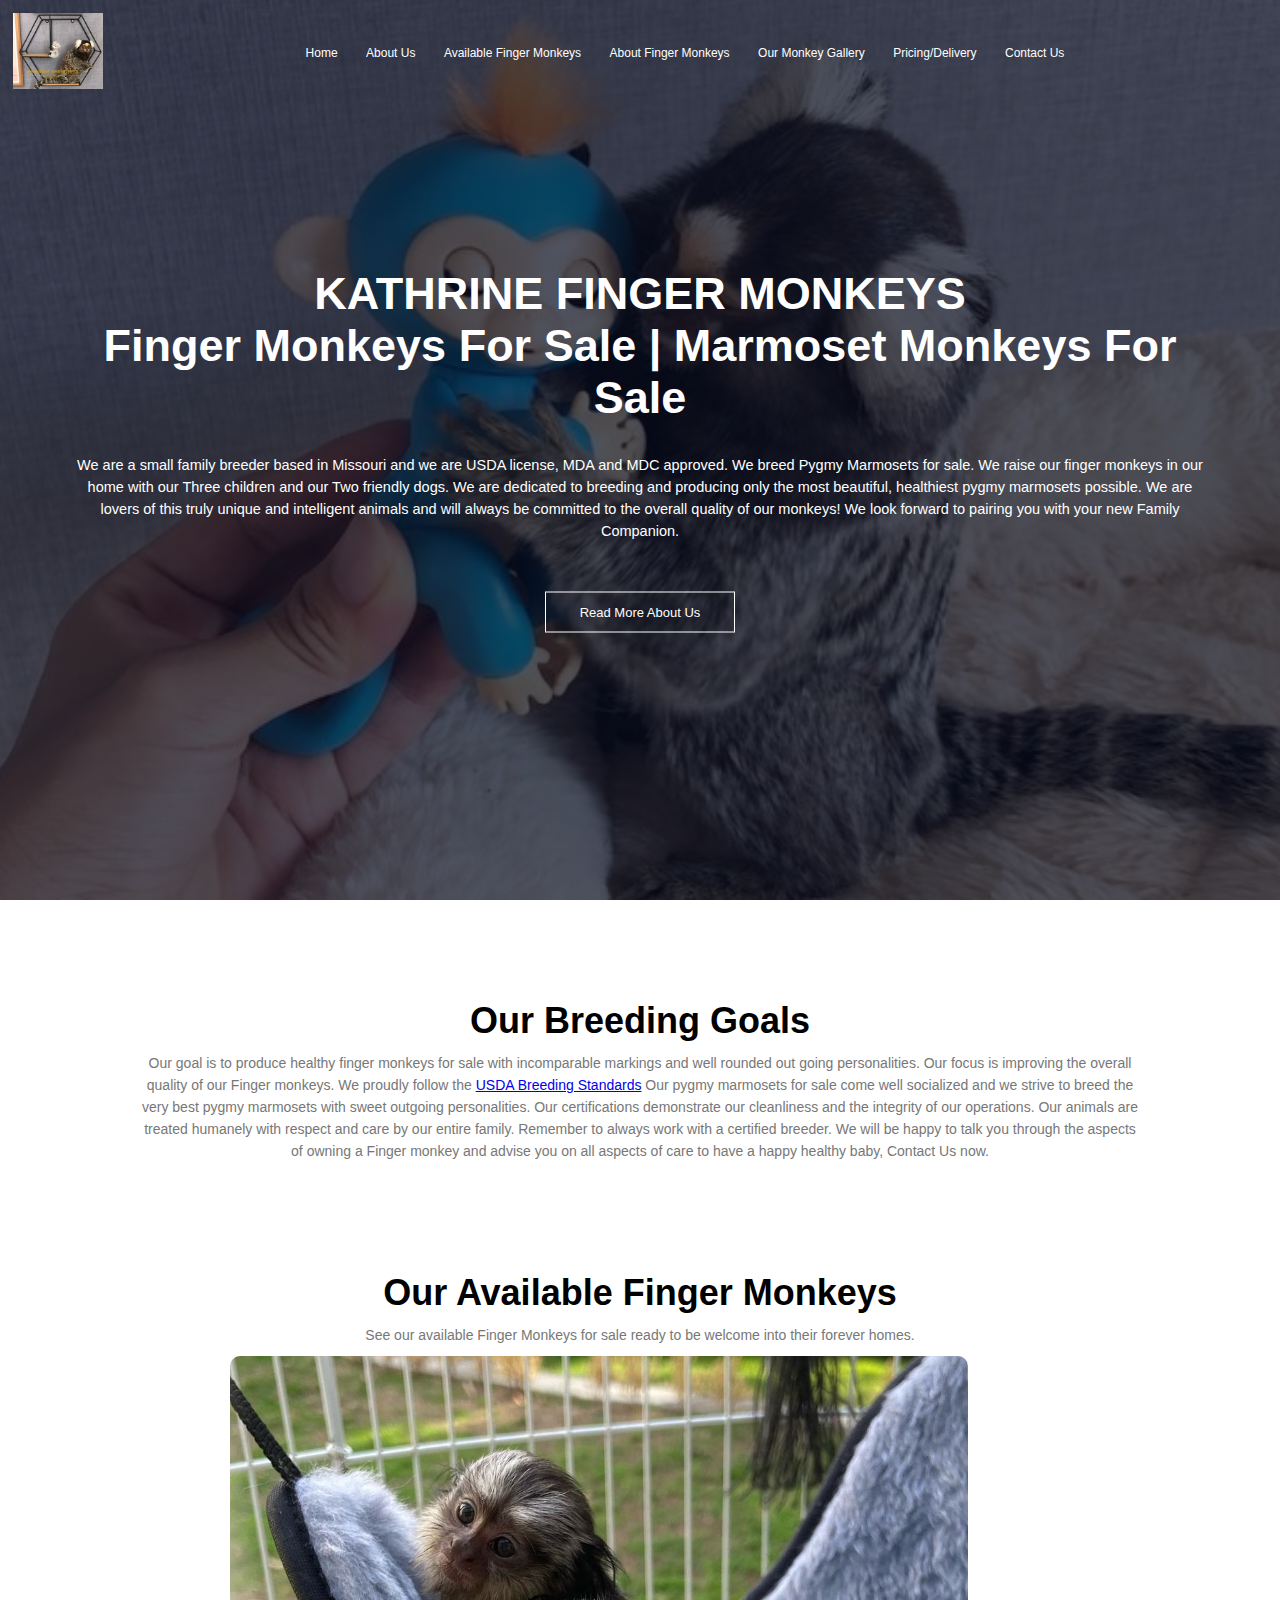
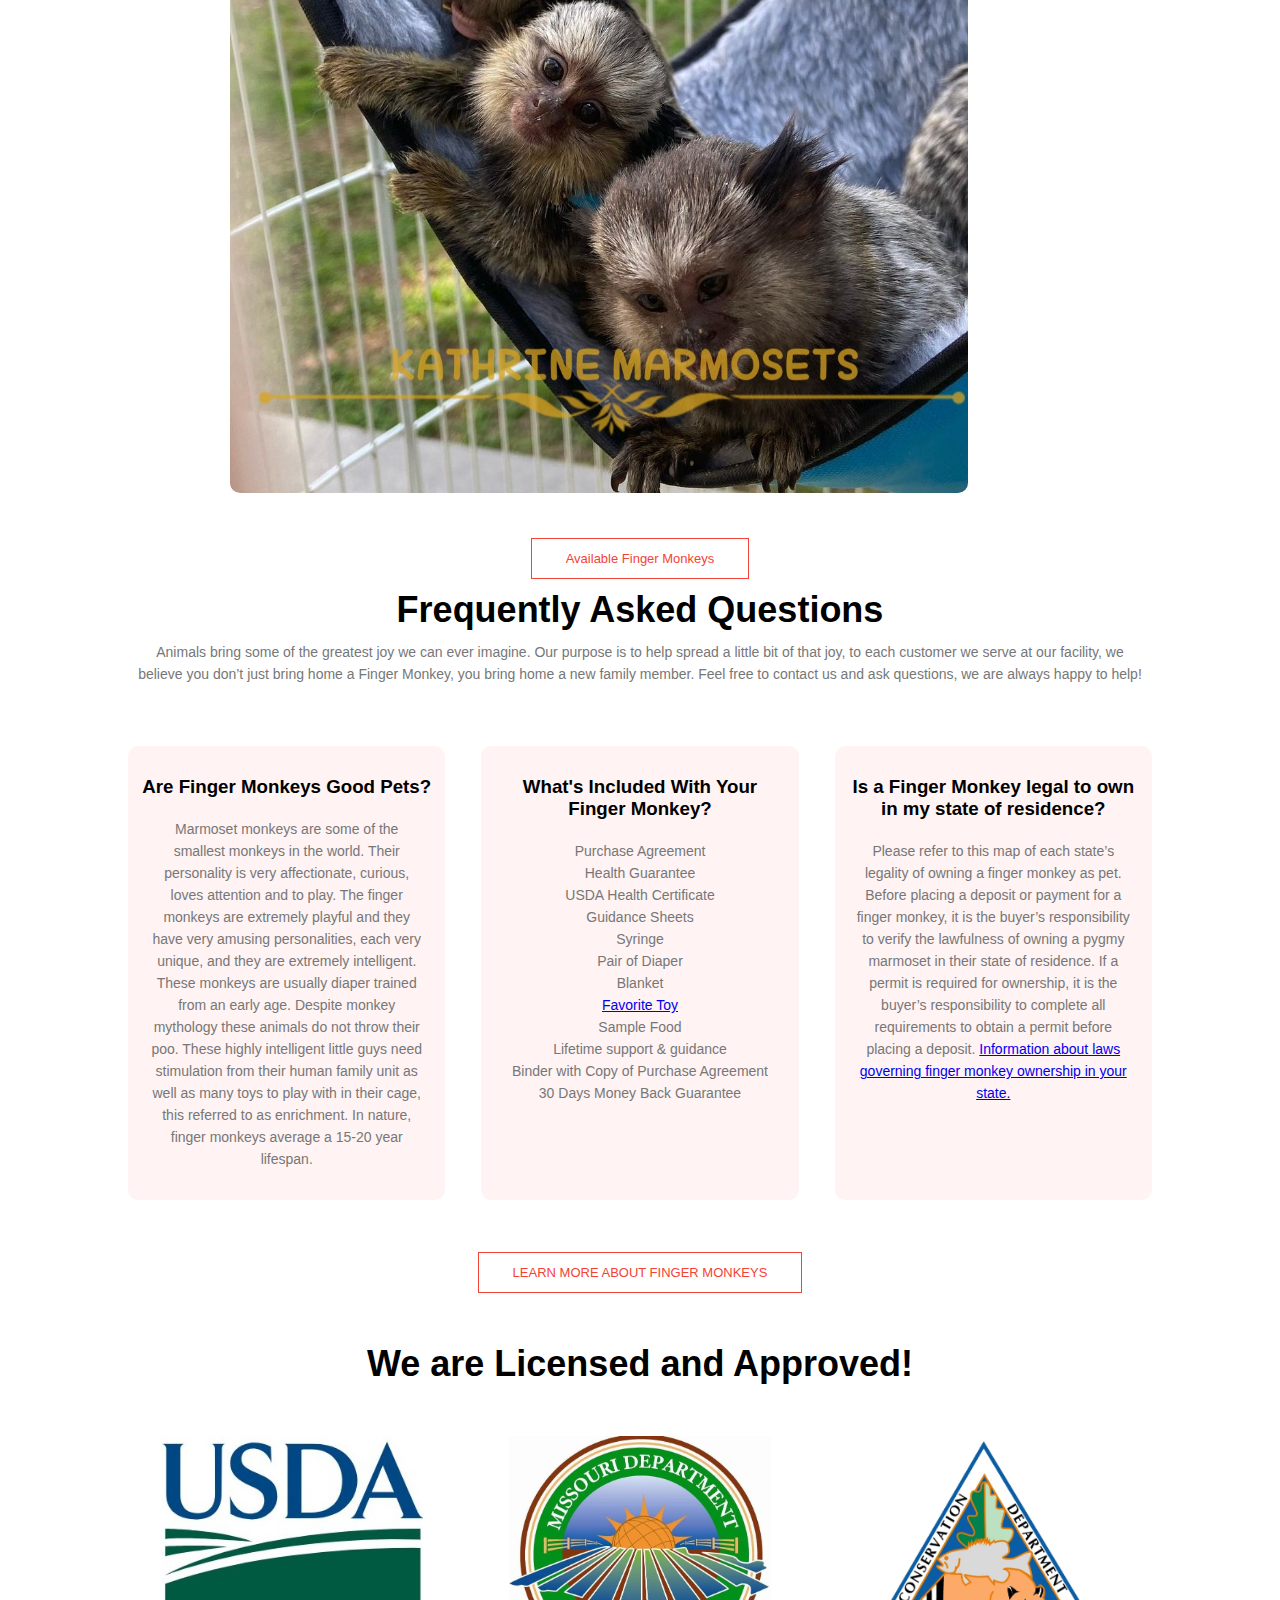
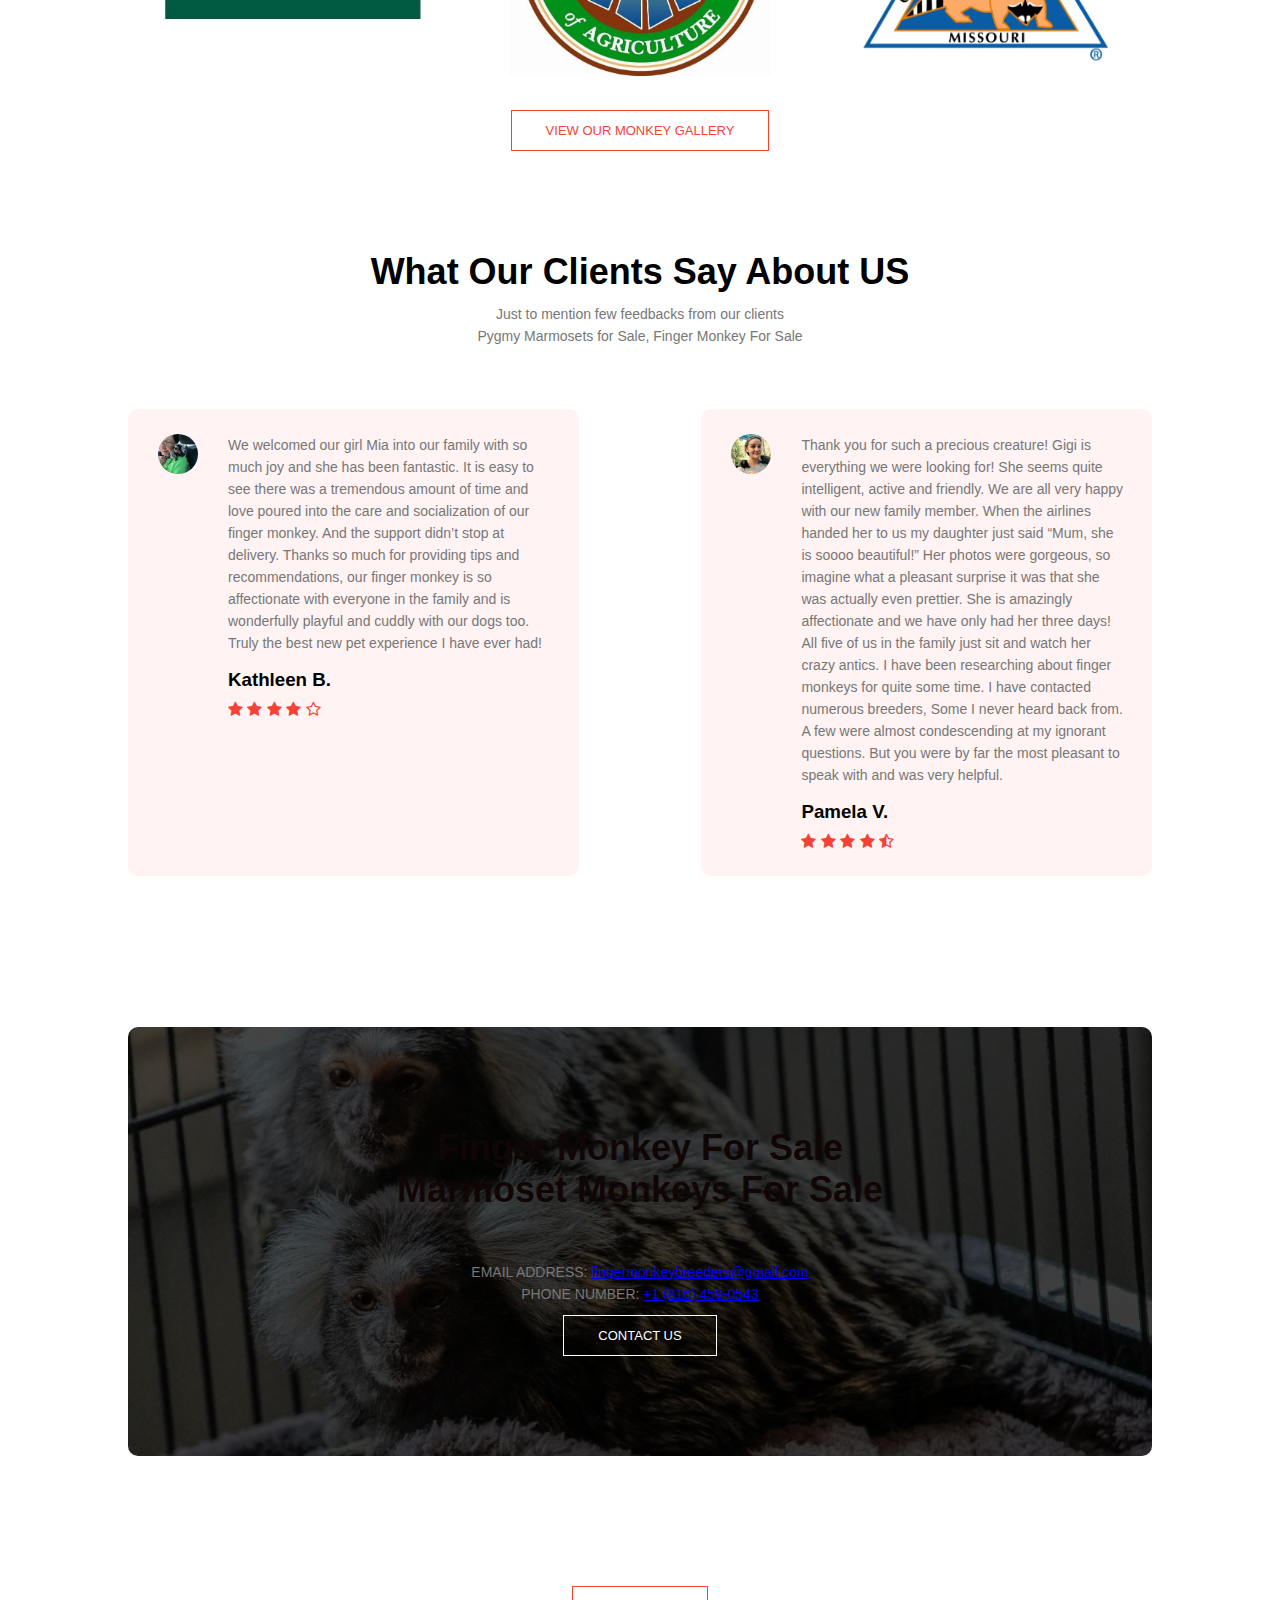
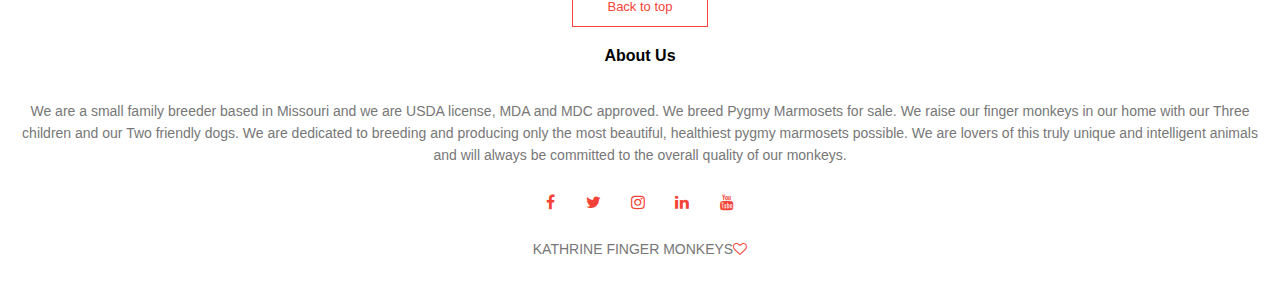
==== index.html @ a330e863 "Add files via upload" ====
<!DOCTYPE html>
<html>
<head>
<meta name="viewport" content="width=device-width, initial-scale=1.0">
<title> Marmoset Monkeys - USDA Licensed marmoset monkey breeder</title>
<meta name="description" content="Kathrine Finger Monkeys goal is to produce healthy & eye catching finger monkeys for sale with well rounded out going personalities and loving temperament.">
<meta name="Keywords" content="finger monkeys for sale in arkansas, finger monkeys for sale las vegas, finger monkeys for sale uk, tiny finger monkeys for sale, white finger monkeys for sale, finger monkeys for sale arizona, pet finger monkeys for sale in australia, little finger monkeys for sale, baby finger monkeys for sale cheap, finger monkeys for sale in usa, free finger monkeys for sale, marmoset finger monkeys for sale, pet finger monkeys for sale uk, finger monkeys for sale in sacramento, finger monkeys for sale in nc, pictures on finger monkeys for sale, finger monkeys for sale in the us, pygmy finger monkeys for sale, cheap baby finger monkeys for sale, small finger monkeys for sale, craigslist finger monkeys for sale, finger monkeys for sale in kentucky, finger monkeys for sale in dallas texas, pictures of finger monkeys for sale, craigslist ashevilleexotic pets finger monkeys for sale, finger monkeys for sale florida, baby finger monkeys for sale, finger monkeys for sale north carolina, pets living finger monkeys for sale, finger monkeys for sale in oklahoma, finger monkeys for sale canada, finger monkeys for sale tennessee, finger monkeys for sale petsmart, live cheap finger monkeys for sale, finger monkeys for sale in michigan, finger monkeys for sale in va, finger monkeys for sale in arizona, finger monkeys for sale california, finger monkeys for sale in ohio, finger monkeys for sale in nebraska, finger monkeys for sale miami, finger monkeys for sale in indiana, finger monkeys for sale columbus, finger monkeys for sale in tn, finger monkeys for sale in ny, finger monkeys for sale in tennessee, amazonlive animals finger monkeys for sale ia and illinois, finger monkeys for sale new york, finger monkeys for sale in iowa, finger monkeys for sale in the area of kentucky and tennessee, finger monkeys for sale rock hill sc, finger monkeys for sale in michigan cheap, real finger monkeys for sale, finger monkeys for sale ohio, how much are finger monkeys for sale, finger monkeys for sale in miami, finger monkeys for sale texas, finger monkeys for sale colorado, finger monkeys for sale \, finger monkeys for sale in virginia, finger monkeys for sale dallas, finger monkeys for sale in washington state, cute baby finger monkeys for sale, finger monkeys for sale pa, finger monkeys for sale in florida, finger monkeys for sale in the united states, finger monkeys for sale michigan 2016, finger monkeys for sale in illinois, cute finger monkeys for sale, finger monkeys for sale in phoenix arizona, finger monkeys for sale in utah, finger monkeys for sale nc, finger monkeys for sale st petersburg, finger monkeys for sale omaha ne, finger monkeys for sale pet smart, finger monkeys for sale in south carolina, finger monkeys for sale in ky, finger monkeys for sale in lancaster pa, pet finger monkeys for sale, finger monkeys for sale in pittsburgh, live finger monkeys for sale, finger monkeys for sale in ct, finger monkeys for sale petco, pet finger monkeys for sale cheap, finger monkeys for sale in georgia, finger monkeys for sale in louisiana, finger monkeys for sale ridgeland ms, finger monkeys for sale illinois, adorable finger monkeys for sale, finger monkeys for sale, finger monkeys for sale in texas, finger monkeys for sale near me, cheap finger monkeys for sale, finger monkeys for sale in california, finger monkeys for sale michigan, finger monkeys for sale in nj, real live finger monkeys for sale, finger monkeys for sale in pa, finger monkeys for sale in alabama, finger monkeys for sale in mn, , finger monkeys for sale, finger monkeys for sale uk, finger monkeys for sale in texas, finger monkeys for sale uk 2022, finger monkeys for sale in tennessee, finger monkeys for sale florida, finger monkeys for sale ohio, finger monkeys for sale indiana, finger monkeys for sale alabama, finger monkeys for sale arizona, finger monkeys for sale australia, finger monkeys for sale uk 2021, finger monkey for sale bahrain, finger monkey for sale nc, finger monkey for sale boston, finger monkey for sale baltimore, marmoset monkeys for sale bloemfontein, finger monkey for sale near birmingham, finger monkeys for sale near virginia beach va, marmoset monkeys for sale in boksburg, finger monkeys for sale canada, finger monkeys for sale colorado, finger monkeys for sale california, finger monkeys for sale craigslist, finger monkeys for sale cardiff, finger monkey for sale cape town, finger monkey for sale craigslist texas, finger monkey for sale cincinnati ohio, finger monkeys for sale durban, finger monkey for sale, finger monkey for sale dallas tx, finger monkey for sale dallas, marmoset monkeys for sale durban, marmoset monkeys for sale dallas, finger monkey for sale in dallas texas, finger monkey for sale san diego, finger monkey for sale england, finger monkey for sale europe, finger monkey for sale edmonton, finger monkey for sale essex, marmoset monkeys for sale east london, finger monkey for sale in egypt, marmoset monkeys for sale in east rand, marmoset monkeys for sale port elizabeth, finger monkeys for sale fl, finger monkey for sale facebook, marmoset monkeys for sale florida, finger monkey for sale tampa fl, finger monkey for sale jacksonville fl, finger monkey for sale craigslist florida, finger monkey for sale san francisco, finger monkeys for sale gumtree, finger monkey for sale georgia, finger monkey for sale glasgow, finger monkey for sale gauteng, marmoset monkeys for sale - gumtree, finger monkeys for sale near georgia, finger monkeys for sale in ga, finger monkey for sale, finger monkey for sale houston, finger monkey for sale hoobly, finger monkey for sale how much, marmoset monkeys for sale houston, can you buy a finger monkey, what do you need to own a finger monkey, how much do finger monkeys cost uk, finger monkeys for sale in florida, finger monkeys for sale illinois, finger monkeys for sale in michigan, finger monkeys for sale in uk, finger monkeys for sale in ohio, finger monkey for sale johannesburg, finger monkey for sale new jersey, finger monkey for sale kentucky, finger monkey for sale kansas, finger monkey for sale kuwait, finger monkey for sale kansas city, finger monkey for sale kijiji, finger monkeys for sale knoxville, marmoset monkeys for sale kzn, finger monkeys for sale las vegas, finger monkeys for sale liverpool, finger monkeys for sale london, finger monkey for sale louisiana, finger monkey for sale los angeles, marmoset monkeys for sale london, marmoset monkeys for sale los angeles, marmoset monkeys for sale las vegas, finger monkeys for sale michigan, finger monkeys for sale missouri, finger monkeys for sale manchester, finger monkeys for sale malta, finger monkey for sale malaysia, finger monkey for sale miami, finger monkey for sale maryland, finger monkey for sale melbourne, finger monkeys for sale near me, finger monkeys for sale new york, finger monkeys for sale nevada, finger monkeys for sale near manchester, finger monkeys for sale nc, finger monkeys for sale near orlando fl, finger monkeys for sale near ohio, finger monkeys for sale near illinois, finger monkeys for sale oklahoma, finger monkeys for sale ontario, finger monkeys for sale oregon, finger monkey for sale orlando, finger monkey for sale on craigslist, finger monkey for sale ontario canada, marmoset monkeys for sale olx, finger monkeys for sale price, finger monkeys for sale pa, finger monkey for sale philippines, finger monkey for sale pet, finger monkey for sale pet store, finger monkey for sale phoenix az, finger monkey for sale philadelphia, marmoset monkeys for sale pretoria, finger monkeys for sale in qatar, finger monkeys for sale real, marmoset monkeys for sale rustenburg, finger monkeys for sale uk real, finger monkeys for sale near rhode island, finger monkey for sale in reno nv, finger monkey for sale in puerto rico, finger monkeys for sale south africa, finger monkeys for sale scotland, finger monkeys for sale sa, finger monkeys for sale sussex, finger monkey for sale south carolina, finger monkey for sale sydney, finger monkey for sale singapore, finger monkey for sale san antonio, finger monkeys for sale tennessee, finger monkeys for sale toronto, finger monkeys for sale texas, finger monkey for sale thailand, finger monkeys for sale in the uk, finger monkeys for sale uk manchester, finger monkeys for sale uae, finger monkeys for sale usa, finger monkeys for sale uk 2020, finger monkey for sale under 1000, finger monkey for sale virginia, finger monkey for sale in vegas, finger monkeys for sale near west virginia, finger monkeys for sale near las vegas nv, finger monkeys for sale washington, finger monkey for sale wisconsin, finger monkey for sale wales, finger monkey for sale washington state, marmoset monkeys for sale western cape, finger monkeys for sale in iowa, finger monkeys for sale near wisconsin, finger monkey for sale uk price, finger monkey for sale uk gumtree, finger monkey for sale uk cheap, marmoset monkeys for sale uk, can you have a finger monkey as a pet in the uk, marmoset monkey for sale birmingham uk,
baby finger monkeys for sale uk, baby marmoset monkey for sale uk, marmoset monkey cages for sale uk, common marmoset monkey for sale uk, finger monkeys uk for sale, marmoset monkey food for sale uk, female marmoset monkey for sale uk, marmoset monkey for sale uk gumtree, marmoset monkeys for sale in uk, pet finger monkey for sale in uk, baby marmoset monkey for sale in uk, marmoset monkey for sale london uk, real life finger monkey for sale uk, marmoset finger monkey for sale uk, male marmoset monkey for sale uk, marmoset monkey for sale uk price, pet marmoset monkeys for sale uk, marmoset monkeys for sale in the uk, cheap finger monkeys for sale in texas, finger monkey for sale in houston texas, finger monkeys for sale in houston tx, how much are finger monkeys in texas, are finger monkeys legal in texas, finger monkey for sale near austin tx, can i have a finger monkey in texas, texas monkeys for sale, where can i buy a finger monkey in texas, finger monkeys in texas, , Marmoset Monkeys For Sale, marmoset monkeys for sale uk, marmoset monkeys for sale near me, marmoset monkeys for sale uk 2022, marmoset monkeys for sale olx, marmoset monkeys for sale gauteng, marmoset monkeys for sale south africa, marmoset monkeys for sale durban, marmoset monkeys for sale ohio, marmoset monkeys for sale australia, marmoset monkeys for sale, marmoset monkeys for sale uk 2021, marmoset monkeys for sale pretoria, marmoset monkeys for sale cheap, marmoset monkeys for sale in boksburg, marmoset monkeys for sale bloemfontein, marmoset monkey for sale belfast, marmoset monkey for sale bristol, marmoset monkey for sale birmingham uk, marmoset monkey for sale baby, marmoset monkey for sale in bangalore, marmoset monkey for sale near birmingham, marmoset monkeys for sale cape town, marmoset monkeys for sale canada, marmoset monkey for sale california, marmoset monkey for sale colorado, marmoset monkey for sale cardiff, marmoset monkey for sale craigslist, finger monkeys for sale canada, marmoset monkeys for sale dallas, marmoset monkey for sale dubai, pet monkeys for sale dallas tx, pet monkeys for sale dallas, pet monkeys for sale durban, marmoset monkey for sale in delhi, finger monkeys for sale in dallas, marmoset monkeys for sale east london, marmoset monkey for sale essex, marmoset monkey for sale europe, marmoset monkey for sale england, pet monkeys for sale edmonton, pet monkeys for sale england, finger monkey for sale england, marmoset monkeys for sale in east rand, marmoset monkeys for sale florida, marmoset monkey for sale fife, finger monkeys for sale florida, pet monkeys for sale florida, finger monkeys for sale fl, marmoset monkey for sale, finger marmoset monkeys for sale, female marmoset monkey for sale, marmoset monkeys for sale gumtree, marmoset monkey for sale georgia, marmoset monkey for sale glasgow, marmoset monkey for sale germany, finger monkeys for sale gumtree, marmoset monkey for sale uk gumtree, pet monkeys for sale near georgia, marmoset monkeys for sale houston, pet monkeys for sale houston texas, marmoset monkey for sale in houston texas, marmoset monkey for sale in hyderabad, finger monkeys for sale in houston, pet monkeys for sale in houston, pet monkey for sale in hyderabad, can you buy marmoset monkeys in the uk, marmoset monkeys for sale in gauteng, marmoset monkeys for sale in texas, marmoset monkeys for sale in tennessee, marmoset monkeys for sale in florida, marmoset monkeys for sale in uk, marmoset monkeys for sale in ohio, marmoset monkeys for sale in north carolina, marmoset monkeys for sale in india, marmoset monkeys for sale johannesburg, marmoset monkey for sale new jersey, pet monkeys for sale in johannesburg, how much is a marmoset monkey cost, do you need a permit to own a marmoset monkey, is it legal to own a marmoset monkey in the uk, marmoset monkeys for sale kzn, marmoset monkey for sale kent, marmoset monkey for sale kentucky, marmoset monkeys for sale london, marmoset monkeys for sale los angeles, marmoset monkeys for sale las vegas, marmoset monkey for sale liverpool, marmoset monkey for sale leeds, marmoset monkey for sale leicester, marmoset monkey for sale london uk, finger monkeys for sale las vegas, marmoset monkeys for sale mpumalanga, marmoset monkeys for sale malta, marmoset monkeys for sale manchester, marmoset monkey for sale malaysia, marmoset monkey for sale michigan, marmoset monkey for sale missouri, marmoset monkey for sale miami, marmoset monkey for sale maryland, marmoset monkeys for sale nc, marmoset monkeys for sale near centurion, marmoset monkey for sale nottinghamshire, marmoset monkey for sale north carolina, marmoset monkey for sale new york, marmoset monkey for sale northern ireland, marmoset monkeys for sale ontario, marmoset monkeys for sale oklahoma, marmoset monkeys for sale oklahoma city, marmoset monkeys for sale orlando, marmoset monkey for sale oregon, marmoset monkey for sale ontario canada, marmoset monkeys for sale port elizabeth, marmoset monkey for sale philippines, marmoset monkey for sale price, marmoset monkey for sale pa, marmoset monkey for sale pets4homes, marmoset monkey for sale preloved, pet monkeys for sale philadelphia, finger monkeys for sale in qatar, how to buy a marmoset monkey, how to get a marmoset monkey, are marmoset monkeys aggressive, marmoset monkeys for sale rustenburg, finger monkeys for sale real, pet monkeys for sale real, finger monkeys for sale uk real, finger monkeys for sale near rhode island, real marmoset monkeys for sale, marmoset monkey for sale scotland, marmoset monkey for sale south carolina, marmoset monkey for sale sheffield, marmoset monkey for sale stoke on trent, marmoset monkey for sale south florida, pet monkeys for sale scotland, pet monkeys for sale sc, marmoset monkeys for sale tennessee, marmoset monkeys for sale texas, marmoset monkey for sale toronto, marmoset monkey for sale tampa fl, pet monkeys for sale texas, finger monkeys for sale toronto, marmoset monkeys for sale in the uk, marmoset monkeys for sale uk 2020, marmoset monkey for sale utah, marmoset monkey for sale uae, marmoset monkey for sale uk price, marmoset monkey for sale virginia, marmoset monkey for sale vancouver, pet monkeys for sale virginia, finger monkeys for sale uk, finger monkeys for sale near virginia beach va, marmoset monkey for sale near west virginia, marmoset monkeys for sale western cape, marmoset monkey for sale wisconsin, marmoset monkey for sale wales, marmoset monkey for sale wv, marmoset monkey for sale west midlands, pet monkeys for sale washington state, finger monkeys for sale washington, pet monkeys for sale western cape, pet monkeys for sale uk, pet monkeys for sale uk 2021, baby marmoset monkey for sale uk, pet baby monkeys for sale uk, baby finger monkeys for sale uk, finger monkey for sale uk cheap, marmoset monkey cages for sale uk, common marmoset monkey for sale uk, capuchin pet monkeys for sale uk, marmoset uk sale, marmoset finger monkey for sale uk, marmoset monkey food for sale uk, female marmoset monkey for sale uk, finger monkey for sale uk gumtree, finger monkeys for sale in uk, pet monkeys for sale in uk, baby marmoset monkey for sale in uk, pet monkeys for sale in england, pet baby monkey for sale in uk, pet finger monkey for sale in uk, little pet monkeys for sale uk, finger monkeys for sale uk manchester, male marmoset monkey for sale uk, pet monkeys for sale uk price, finger monkey for sale uk price, pygmy marmoset monkeys for sale uk, pet marmoset monkeys for sale uk, pygmy marmoset monkey for sale uk 2021, pet monkey for sale uk real, pet spider monkeys for sale uk, small pet monkeys for sale uk, monkeys for sale uk pet shops, finger monkeys for sale in the uk, pet monkeys for sale in the uk, baby marmoset monkeys for sale in the uk, finger monkeys for sale near me, pet monkeys for sale near me, capuchin monkey pet for sale near me, where can i buy a marmoset monkey near me, finger monkey for sale in alabama, finger monkey for sale near austin tx, baby marmoset monkeys for sale near me, marmoset monkey for sale near belfast, baby finger monkeys for sale near me, finger monkey for sale near birmingham, pet monkey for sale near bristol, pet monkeys for sale near me cheap, finger monkey for sale near me cheap, marmoset monkey for sale near cardiff, finger monkeys for sale near cardiff, pet monkeys for sale near calgary ab, marmoset monkey for sale near north carolina, marmoset monkey for sale near south carolina, finger monkey for sale near washington dc, marmoset finger monkeys for sale near me, 
marmoset monkey for sale near miami fl, finger monkey for sale near miami fl, marmoset monkey for sale near georgia, marmoset monkey for sale near glasgow, finger monkeys for sale near georgia, finger monkey for sale near glasgow, finger monkeys for sale near houston tx, pet monkey for sale near houston tx, marmoset monkey for sale near indiana, finger monkeys for sale near illinois, pet monkeys for sale near indiana, pet monkey for sale near illinois, finger monkey for sale in indiana, finger monkey for sale in iowa, finger monkey for sale near indianapolis in, finger monkey for sale near new jersey, pet monkey for sale near new jersey, pet monkeys for sale near kentucky, finger monkey for sale near kentucky, marmoset monkey for sale near liverpool, pet monkeys for sale in louisiana, finger monkeys for sale near las vegas nv, finger monkeys for sale in london, pet monkey for sale near london, finger monkey for sale near liverpool, finger monkey for sale near los angeles ca, marmoset monkey for sale in michigan, marmoset monkey for sale near manchester, pet monkeys for sale near mississippi, pet monkeys for sale near michigan, finger monkeys for sale near maryland, pet monkeys for sale in maryland, finger monkeys for sale near missouri, pet monkeys for sale near north carolina, finger monkeys for sale near new york ny, finger monkeys for sale near north carolina, finger monkey for sale near nevada, finger monkey for sale near newcastle upon tyne, marmoset monkey for sale near ohio, finger monkeys for sale near orlando fl, finger monkeys for sale near ohio, pet monkeys for sale near oklahoma, pet monkey for sale near ohio, finger monkey for sale in oklahoma, finger monkey for sale near ontario, finger monkey for sale near oklahoma city ok, pygmy marmoset monkeys for sale near me, marmoset monkey pet for sale near me, marmoset monkey for sale near pennsylvania, pet finger monkeys for sale near me, finger monkey for sale in pennsylvania, finger monkey for sale near philadelphia pa, finger monkey for sale near pittsburgh pa, pet monkeys for sale near me real, real finger monkeys for sale near me, small pet monkey for sale near me, pet monkeys for sale near south carolina, finger monkey for sale near sheffield, pet monkey for sale near sheffield, spider monkey pet for sale near me, marmoset monkey for sale near tennessee, pet monkeys for sale near tennessee, pet monkeys for sale near tulsa ok, finger monkey for sale near tennessee, finger monkey for sale near toronto on, finger monkey for sale near tampa fl, finger monkey for sale near tucson az, finger monkey for sale near utah, marmoset monkey for sale near virginia, pet monkeys for sale near virginia, pet monkeys for sale near west virginia, finger monkeys for sale near west virginia, marmoset monkey for sale near wisconsin, pet monkeys for sale near wisconsin, finger monkeys for sale near wisconsin, finger monkey for sale near washington, is it illegal to own a marmoset monkey, pet monkeys for sale uk 2022, pet monkeys for sale in arizona, pet monkeys for sale in illinois, pet monkeys for sale in missouri, pet monkeys for sale in houston, free pet monkeys for sale, pet monkeys for sale in maryland, pet monkeys for sale in pennsylvania, pet monkeys for sale in oklahoma, pet monkeys for sale in kansas, pet monkeys for sale in ga, pet monkeys for sale michigan, pet monkeys for sale in nj, pet monkeys for sale in sc, pet monkeys for sale in kentucky, pet monkeys for sale indiana, pet monkeys for sale in tn, pet monkeys for sale in iowa, pet monkeys for sale in the us, pet monkeys for sale in arkansas, pet monkeys for sale in houston texas, house pet monkeys for sale, pet monkeys for sale in south carolina, pet monkeys for sale in nashville tn, pet monkeys for sale in louisiana, pet monkeys for sale in los angeles, pet monkeys for sale in charlotte nc, pet monkeys for sale oklahoma, pet monkeys for sale in dallas, pet monkeys for sale in utah, pet monkeys for sale in new york city, pet monkeys for sale kentucky, pet monkeys for sale in jacksonville fl, pet monkeys for sale tn, pet monkeys for sale texas, pet monkeys for sale hawaii, cute pet monkeys for sale, different species of pet monkeys for sale, pet monkeys for sale in georgia, tiny pet monkeys for sale, trained pet monkeys for sale cheap, pet monkeys for sale florida, pet monkeys for sale in tennessee, pet monkeys for sale price, pet monkeys for sale in ohio, trained pet monkeys for sale, mini pet monkeys for sale, pet monkeys for sale in alabama, capuchin pet monkeys for sale, miniature pet monkeys for sale, pet monkeys for sale in michigan, pet monkeys for sale tennessee, real live pet monkeys for sale, pet monkeys for sale in oregon, pet monkeys for sale in houston tx, pet monkeys for sale cheap, pet monkeys for sale in kokomo in, wyoming pet monkeys for sale, pet monkeys for sale in cancun, pet monkeys for sale in pa, pet monkeys for sale in chicago il, pet monkeys for sale nc, miniature pet monkeys for sale uk, small pet monkeys for sale uk, live pet monkeys for sale, pet monkeys for sale in grovetown or harlem, pet monkeys for sale in florida, baby pet monkeys for sale, pet monkeys for sale ohio, small pet monkeys for sale in kentucky, pet monkeys for sale in grand rapids, cheap pet monkeys for sale, pet monkeys for sale az, pet monkeys for sale in nc, pet monkeys for sale in spokane washington, pet monkeys for sale missouri, pet monkeys for sale nearme, finger pet monkeys for sale, pet monkeys for sale in wv, pet monkeys for sale in palestine tx for cheap, pet monkeys for sale near mo, exotic pet monkeys for sale, pet monkeys for sale in texas, real pet monkeys for sale callforney, pet monkeys for sale in growtown or harlem, small pet monkeys for sale., pet monkeys for sale in north carolina, pet monkeys for sale online, pet monkeys for sale in tampa, , pet monkeys for sale, pet monkeys for sale near me, small pet monkeys for sale, real pet monkeys for sale, pet monkeys for sale uk, pet monkeys for sale mn, pet monkeys for sale in california, little pet monkeys for sale, pet monkeys for sale ny, pet monkeys for sale california, pet monkeys for sale in virginia, pet monkeys for sale in Indiana.
Finger Monkey Price, finger monkey price in india, finger monkey price uk, finger monkey price in pakistan, finger monkey price in bangalore, finger monkey price in texas, finger monkey price in indian rupees, finger monkey price in kerala, finger monkey price in uae, finger monkey price australia, finger monkey for sale australia, finger monkey for sale alabama, finger monkey for sale arizona, finger monkey for sale alberta, finger monkey for sale arkansas, finger monkey for sale az, marmoset monkey for sale alberta, finger monkey for sale bahrain, finger monkey for sale nc, finger monkey for sale boston, finger monkey for sale baltimore, finger monkey best price, marmoset monkey for sale belfast, marmoset monkey for sale bristol, finger monkey price canada, finger monkey for sale craigslist, finger monkey for sale canada, finger monkey for sale california, finger monkey for sale cape town, finger monkey for sale colorado, finger monkey for sale cheap, finger monkey for sale craigslist texas, finger monkey for sale durban, finger monkey for sale dubai, finger monkey for sale dallas tx, finger monkey for sale dallas, marmoset monkey for sale durban, marmoset monkey price in delhi, finger monkey for sale in dallas texas, marmoset monkey diapers for sale, finger monkey for sale europe, finger monkey for sale england, finger monkey for sale edmonton, finger monkey for sale essex, finger monkey for sale in egypt, how much does a real finger monkey cost, finger monkey price for sale, finger monkey for price, finger monkey food cost, finger monkey price near florida, finger monkey for sale uk price, how much is it for a finger monkey, finger monkey for sale georgia, finger monkey for sale glasgow, finger monkey for sale gumtree, finger monkey for sale gauteng, marmoset monkey for sale germany, finger monkey for sale uk gumtree, full grown finger monkey price, finger monkey for sale houston, finger monkey for sale hoobly, finger monkey for sale how much, finger monkey price in usa, finger monkey for sale johannesburg, finger monkey for sale jacksonville fl, finger monkey for sale new jersey, finger monkey for sale kentucky, finger monkey for sale kansas, finger monkey for sale kuwait, finger monkey for sale kansas city, finger monkey for sale kijiji, finger monkeys for sale knoxville, finger monkey for sale london, finger monkey for sale louisiana, finger monkey for sale las vegas, finger monkey for sale los angeles, finger monkey for sale liverpool, marmoset monkey for sale las vegas, marmoset monkey for sale liverpool, marmoset monkey for sale leeds, finger monkey for sale michigan, finger monkey for sale malaysia, finger monkey for sale missouri, finger monkey for sale miami, finger monkey for sale maryland, finger monkey for sale malta, finger monkey for sale manchester, finger monkey for sale melbourne, finger monkey price near pennsylvania, finger monkey price near michigan, finger monkey price, finger monkey price in south africa, finger monkey for sale ohio, finger monkey for sale ontario, finger monkey for sale oklahoma, finger monkey for sale oregon, finger monkey for sale orlando, finger monkey for sale on craigslist, marmoset monkey for sale ohio, marmoset monkey for sale ontario, finger monkey pet price, finger monkey for sale philippines, finger monkey for sale pet, finger monkey pet price in india, finger monkey for sale pa, finger monkey for sale pet store, finger monkey for sale phoenix az, finger monkey for sale philadelphia, finger monkey price real, finger monkey for sale real, finger monkey for sale in reno nv, finger monkey price south africa, finger monkey price in malaysia, finger monkey for sale south africa, finger monkey for sale south carolina, finger monkey for sale sydney, finger monkey for sale scotland, finger monkey for sale singapore, finger monkey for sale san antonio, finger monkey for sale san diego, finger monkey for sale texas, finger monkey for sale tennessee, finger monkey for sale toronto, finger monkey toy price, finger monkey for sale tampa fl, finger monkey toy price in india, finger monkey for sale thailand, marmoset monkey for sale toronto, finger monkey price usa, finger monkey prices us, finger monkey for sale uk 2021, finger monkey for sale under 1000, marmoset monkey price uk, finger monkey for sale uk 2022, finger monkey cost usa, finger monkey for sale virginia, finger monkey for sale uk, marmoset monkey for sale vancouver, finger monkey price near west virginia, finger monkey for sale washington, finger monkey for sale wisconsin, finger monkey for sale wales, finger monkey for sale washington state, marmoset monkey for sale wales, marmoset monkey for sale wv, marmoset monkey for sale west midlands, finger monkey for sale new york, monkey finger yoyo for sale, marmoset monkey price in india, finger monkey for sale in indiana, finger monkey cost in india, finger monkey for sale indianapolis, finger monkey for sale near indianapolis in, price of finger monkey in india, pygmy marmoset monkey price in india, finger monkey cost uk, finger monkey for sale uk cheap, marmoset monkey for sale uk, finger monkey uk price, marmoset monkey for sale birmingham uk, how much do finger monkeys cost uk, how much is a finger monkey in the uk, where to buy a finger monkey uk, marmoset monkey for sale uk price, marmoset monkey for sale uk gumtree, can you buy finger monkeys in the uk, finger monkey price in uk, finger monkey for sale in uk, marmoset monkey for sale in uk, marmoset monkey for sale london uk, price of finger monkey uk, pet finger monkey uk price, finger monkey uk sale, finger monkey for sale in the uk, finger monkey in pakistan, finger monkey for sale in pakistan, monkey price in pakistan olx, marmoset monkey for sale in bangalore, finger monkey for sale in houston texas, marmoset monkey for sale in houston texas, how much are finger monkeys in texas, where can i buy a finger monkey in texas, are finger monkey legal in texas, finger monkey for sale near austin tx, can i have a finger monkey in texas, where to buy a finger monkey in texas, finger monkeys in texas, indian monkey price, monkey price in pakistan, green monkey price in india, monkey price in kerala, Pygmy Marmoset for Sale, pygmy marmoset for sale uk, pygmy marmoset for sale cheap, pygmy marmoset for sale near me, pygmy marmoset for sale ohio, pygmy marmoset for sale in india, pygmy marmoset for sale georgia, pygmy marmoset for sale malaysia, pygmy marmoset for sale pennsylvania, pygmy marmoset for sale arkansas, pygmy marmoset for sale alabama, pygmy marmoset for sale australia, pygmy marmoset for sale, pygmy marmoset for sale florida, baby pygmy marmoset for sale, baby pygmy marmoset for sale near me, baby pygmy marmoset for sale uk, marmoset monkeys for sale bloemfontein, baby monkeys for sale in birmingham, baby monkeys for sale in bakersfield, pygmy marmoset baby monkey for sale, how to own a pygmy marmoset, pygmy marmoset for sale canada, pygmy marmoset for sale california, pygmy marmoset for sale colorado, pygmy monkey for sale canada, baby marmoset for sale canada, pygmy marmoset for sale south carolina, baby monkeys for sale cheap, pygmy marmoset for sale dubai, baby monkeys for sale dallas tx, marmoset monkeys for sale durban, marmoset monkeys for sale dallas, baby monkeys for sale san diego, baby monkeys for sale in dallas, is it legal to own a pygmy marmoset, baby monkeys for sale england, marmoset monkeys for sale east london, baby monkeys for sale in edmonton, can you keep a pygmy marmoset as a pet, can you have a pygmy marmoset as a pet in australia, finger pygmy marmoset for sale, full grown pygmy marmoset for sale, how much does a pygmy monkey cost, baby monkeys for sale gauteng, baby monkeys for sale glasgow, baby monkeys for sale gumtree, baby marmoset monkey for sale gauteng, marmoset monkeys for sale - gumtree, baby monkeys for sale in georgia, baby monkeys for sale in ga, pygmy marmoset for sale houston, baby monkeys for sale houston tx, marmoset monkeys for sale houston, pygmy marmoset for sale indiana, pygmy marmoset for sale ireland, pygmy marmoset for sale in pakistan, pygmy marmoset for sale in north carolina, pygmy marmoset for sale in virginia, pygmy marmoset for sale illinois, pygmy marmoset for sale in arizona, baby marmoset for sale johannesburg, marmoset monkeys for sale johannesburg, pygmy marmoset for sale uk 2021, pygmy marmoset for sale in florida, pygmy marmoset for sale las vegas, pygmy marmoset for sale london, pygmy marmoset for sale michigan, pygmy marmoset for sale missouri, pygmy marmoset for sale massachusetts, pygmy marmoset for sale mississippi, baby monkeys for sale manchester, baby monkeys for sale michigan, pygmy marmoset for sale new york,
pygmy marmoset for sale nc, pygmy marmoset for sale nevada, pygmy marmoset for sale in michigan, pygmy marmoset for sale in kentucky, pygmy marmoset for sale in ohio, pygmy marmoset for sale near toronto on, pygmy marmoset for sale ontario, pygmy marmoset for sale oklahoma, pygmy marmoset for sale philippines, baby monkeys for sale pets, pygmy marmoset pet for sale, marmoset monkeys for sale pretoria, marmoset monkeys for sale port elizabeth, baby monkeys for sale in pa, baby monkeys for sale real, marmoset monkeys for sale rustenburg, pygmy marmoset for sale south africa, pygmy marmoset for sale scotland, baby monkeys for sale scotland, marmoset monkey for sale scotland, baby monkeys for sale in south carolina, baby monkeys for sale in sc, pygmy marmoset for sale tennessee, pygmy marmoset for sale toronto, pygmy marmoset for sale texas, baby marmoset for sale texas, baby monkeys for sale texas, pygmy marmoset for sale uk 2022, pygmy marmoset for sale uk 2020, pygmy marmoset for sale usa, baby marmoset for sale uk, pygmy marmoset monkey for sale uk, pygmy marmoset monkey for sale uk 2021, baby monkeys for sale virginia, baby monkeys for sale in virginia beach, pygmy marmoset for sale washington, pygmy marmoset for sale wisconsin, baby monkeys for sale western cape, western pygmy marmoset for sale, marmoset monkeys for sale western cape, baby monkeys for sale in wisconsin, baby monkeys for sale in wv, baby monkeys for sale uk, baby monkeys for sale uk 2021, monkeys for sale uk capuchin, monkeys for sale uk cheap, pygmy finger monkey for sale uk, monkeys for sale uk gumtree, pygmy marmoset for sale in uk, baby monkey for sale in uk, baby marmoset monkey for sale in uk, baby monkeys for sale in england, marmoset monkeys for sale in uk, pet baby monkey for sale in uk, monkeys for sale uk near me, monkeys for sale uk pets4homes, monkeys for sale uk pets, monkeys for sale uk pet shops, monkeys for sale uk real, baby monkeys for sale in the uk, marmoset monkeys for sale cheap, pygmy marmoset for sale alberta, monkeys for sale cheap adoption, can you buy a pygmy marmoset, pygmy marmoset for sale craigslist, Marmoset monkeys, marmoset monkeys for sale, marmoset monkeys for sale uk, marmoset monkeys for sale near me, marmoset monkeys for sale uk 2022, marmoset monkeys as pets, marmoset monkeys for sale olx, marmoset monkeys for sale gauteng, marmoset monkeys for sale south africa, marmoset monkeys australia, marmoset monkey adoption, marmoset monkey accessories, marmoset monkey attack, marmoset monkey as pets uk, marmoset monkey as house pet, marmoset monkey age, marmoset monkeys baby, marmoset monkeys breeding, marmoset monkeys bloemfontein, marmoset monkeys bed, marmoset monkeys brisbane, marmoset monkey breeders, marmoset monkey breeders south africa, marmoset monkey buy, marmoset monkeys cost, marmoset monkeys care, marmoset monkeys cotton top, marmoset monkey cage, marmoset monkey cage setup, marmoset monkey clothes, marmoset monkey canada, marmoset monkey care guide, marmoset monkeys diet in captivity, marmoset monkeys do you need a licence, marmoset monkey diapers, marmoset monkey dubai, marmoset monkey dangerous, marmoset monkey disposable diapers, marmoset monkey diseases, marmoset monkey diarrhea, marmoset monkeys eat, marmoset monkeys evaluate third-party reciprocity, marmoset monkey enclosure, marmoset monkey egypt, marmoset monkey eyes, marmoset monkey ears, finger monkeys endangered, finger monkeys enemies, marmoset monkeys good pets, marmoset monkeys get, marmoset monkey giving birth, marmoset monkey georgia, marmoset monkey gumtree, marmoset monkey gestation period, marmoset monkey grown, marmoset monkey girl, marmoset monkey home, marmoset monkey harness, marmoset monkey habitat, marmoset monkey how to care, marmoset monkey how big do they get, marmoset monkey how much, marmoset monkey height, marmoset monkey how long do they live, marmoset monkeys in tennessee, marmoset monkeys in florida, marmoset monkeys images, marmoset monkeys in uk, marmoset monkey in india, marmoset monkey indoor cages, marmoset monkey intelligence, marmoset monkey information, marmoset monkey jumping, are marmoset monkeys aggressive, how to get a marmoset monkey, are marmoset monkeys intelligent, can a marmoset monkey kill you, marmoset monkey kerala, marmoset monkeys in kzn, marmoset monkey starter kit, marmoset monkeys for sale kzn, keeping marmoset monkeys as pets, marmoset monkeys for sale in klerksdorp, marmoset monkeys for sale in kentucky, marmoset monkey kaufen, marmoset monkeys lifespan, marmoset monkeys legal, marmoset monkey legal in india, marmoset monkey legal states, marmoset monkey lifespan in captivity, marmoset monkey legal in california, marmoset monkey legal in texas, marmoset monkey leash, marmoset monkey malaysia, marmoset monkey manchester, marmoset monkey michigan, marmoset monkey missouri, marmoset monkey miami, marmoset mini monkey, do marmoset monkeys make good pets, marmoset monkeys near me, marmoset monkeys needs, marmoset monkeys name, marmoset monkey noises, marmoset monkey nappies, marmoset monkey northern ireland, marmoset monkey new york, marmoset monkey nj, marmoset monkey origin, marmoset monkey ohio, marmoset monkey ontario, marmoset monkey orange, marmoset monkey offspring, finger monkeys on sale, marmoset old monkey, finger of monkeys, marmoset monkeys price, marmoset monkeys pet, marmoset monkeys price in south africa, marmoset monkeys pugs, marmoset monkeys photos, marmoset monkey pronunciation, marmoset monkey price in india, marmoset monkey price in kerala, marmoset monkey in qatar, how to buy a marmoset monkey, marmoset monkeys research, marmoset monkey rescue, marmoset monkey rescue uk, marmoset monkey requirements, marmoset monkey reproduction, marmoset monkey rio, marmoset monkey red, marmoset monkey range, marmoset monkeys sounds, marmoset monkeys size, marmoset monkeys species, marmoset monkeys sale, marmoset monkeys sale south africa, marmoset monkeys stolen, marmoset monkeys sale uk, marmoset monkey supplies, marmoset monkey types, marmoset monkey temperament, marmoset monkey teeth, marmoset monkey tennessee, marmoset monkey toys, marmoset monkey texas, marmoset monkey thailand, marmoset monkey to buy, marmoset monkeys uk, marmoset monkeys uk for sale, marmoset monkey uk law, marmoset monkey uk price, marmoset monkey uae, marmoset monkey uk buy, marmoset monkey uv light, finger monkeys uk for sale, marmoset monkeys videos, marmoset monkey vet near me, marmoset monkey vaccines, marmoset monkey vomiting, marmoset monkey vet, finger monkeys videos, marmoset vs monkey, pygmy marmoset monkey video, marmoset monkey weight, marmoset monkey wikipedia, marmoset monkey what do they eat, marmoset monkey where to buy, marmoset monkey where do they live, marmoset monkey white, marmoset monkey wallpaper, marmoset monkey website, marmoset monkey youtube, finger monkeys youtube, marmoset monkey zoo, marmoset monkeys for sale ohio, marmoset monkeys for sale australia, marmoset monkeys for sale uk 2021, marmoset monkeys for sale in boksburg, marmoset monkey for sale belfast, marmoset monkey for sale bristol, marmoset monkey for sale birmingham uk, marmoset monkey for sale baby, marmoset monkey for sale in bangalore, marmoset monkey for sale near birmingham, marmoset monkeys for sale cape town, marmoset monkeys for sale canada, marmoset monkey for sale california, marmoset monkey for sale colorado, marmoset monkey for sale cardiff, marmoset monkey for sale craigslist, finger monkeys for sale canada, marmoset monkey for sale dubai, pet monkeys for sale dallas tx, pet monkeys for sale dallas, pet monkeys for sale durban, marmoset monkey for sale in delhi, finger monkeys for sale in dallas, marmoset monkey for sale essex, marmoset monkey for sale europe, marmoset monkey for sale england, pet monkeys for sale edmonton, pet monkeys for sale england, finger monkey for sale england, marmoset monkeys for sale in east rand, marmoset monkeys for sale florida, marmoset monkey for sale fife, finger monkeys for sale florida, pet monkeys for sale florida, finger monkeys for sale fl, marmoset monkey for sale, finger marmoset monkeys for sale, female marmoset monkey for sale,
marmoset monkeys for sale gumtree, marmoset monkey for sale georgia, marmoset monkey for sale glasgow, marmoset monkey for sale germany, finger monkeys for sale gumtree, marmoset monkey for sale uk gumtree, pet monkeys for sale near georgia, pet monkeys for sale houston texas, marmoset monkey for sale in houston texas, marmoset monkey for sale in hyderabad, finger monkeys for sale in houston, pet monkeys for sale in houston, pet monkey for sale in hyderabad, can you buy marmoset monkeys in the uk, marmoset monkeys for sale in gauteng, marmoset monkeys for sale in texas, marmoset monkeys for sale in tennessee, marmoset monkeys for sale in florida, marmoset monkeys for sale in ohio, marmoset monkeys for sale in north carolina, marmoset monkeys for sale in india, marmoset monkey for sale new jersey, pet monkeys for sale in johannesburg, how much is a marmoset monkey cost, do you need a permit to own a marmoset monkey, is it legal to own a marmoset monkey in the uk, marmoset monkey for sale kent, marmoset monkey for sale kentucky, marmoset monkeys for sale london, marmoset monkeys for sale los angeles, marmoset monkeys for sale las vegas, marmoset monkey for sale liverpool, marmoset monkey for sale leeds, marmoset monkey for sale leicester, marmoset monkey for sale london uk, finger monkeys for sale las vegas, marmoset monkeys for sale mpumalanga, marmoset monkeys for sale malta, marmoset monkeys for sale manchester, marmoset monkey for sale malaysia, marmoset monkey for sale michigan, marmoset monkey for sale missouri, marmoset monkey for sale miami, marmoset monkey for sale maryland, marmoset monkeys for sale nc, marmoset monkeys for sale near centurion, marmoset monkey for sale nottinghamshire, marmoset monkey for sale north carolina, marmoset monkey for sale new york, marmoset monkey for sale northern ireland, marmoset monkeys for sale ontario, marmoset monkeys for sale oklahoma, marmoset monkeys for sale oklahoma city, marmoset monkeys for sale orlando, marmoset monkey for sale oregon, marmoset monkey for sale ontario canada, marmoset monkey for sale philippines, marmoset monkey for sale price, marmoset monkey for sale pa, marmoset monkey for sale pets4homes, marmoset monkey for sale preloved, pet monkeys for sale philadelphia, finger monkeys for sale in qatar, finger monkeys for sale real, pet monkeys for sale real, finger monkeys for sale uk real, finger monkeys for sale near rhode island, real marmoset monkeys for sale, marmoset monkey for sale south carolina, marmoset monkey for sale sheffield, marmoset monkey for sale stoke on trent, marmoset monkey for sale south florida, pet monkeys for sale scotland, pet monkeys for sale sc, marmoset monkeys for sale tennessee, marmoset monkeys for sale texas, marmoset monkey for sale toronto, marmoset monkey for sale tampa fl, pet monkeys for sale texas, finger monkeys for sale toronto, marmoset monkeys for sale in the uk, marmoset monkeys for sale uk 2020, marmoset monkey for sale utah, marmoset monkey for sale uae, marmoset monkey for sale uk price, marmoset monkey for sale virginia, marmoset monkey for sale vancouver, pet monkeys for sale virginia, finger monkeys for sale uk, finger monkeys for sale near virginia beach va, marmoset monkey for sale near west virginia, marmoset monkey for sale wisconsin, marmoset monkey for sale wales, marmoset monkey for sale wv, marmoset monkey for sale west midlands, pet monkeys for sale washington state, finger monkeys for sale washington, pet monkeys for sale western cape, pet monkeys for sale uk, pet monkeys for sale uk 2021, baby marmoset monkey for sale uk, pet baby monkeys for sale uk, baby finger monkeys for sale uk, finger monkey for sale uk cheap, marmoset monkey cages for sale uk, common marmoset monkey for sale uk, capuchin pet monkeys for sale uk, marmoset uk sale.">
<meta name="author" content="Kathrine Finger Monkeys">
<meta name="twitter:card" content="Finger Monkey For Sale - Marmoset Monkeys For Sale" />
<meta name="twitter:site" content="@Jandaexotics" />
<meta name="twitter:creator" content="@Jandaexotics" />
<meta property="og:url" content="https://fingermonkeybreeder.com/blog1.html" />
<meta property="og:title" content="Finger Monkey For Sale - Marmoset Monkeys For Sale" />
<meta property="og:description" content="Kathrine Marmosets goal is to produce healthy & eye catching finger monkeys for sale with well rounded out going personalities and loving temperament." />
<meta property="og:image" content="https://fingermonkeybreeder.com/images/Image2022.jpeg" />
<link rel="canonical" href="https://fingermonkeybreeder.com">
<meta charset="utf-8">
<link rel="shortcut icon" type="image/png" href="images/Faviconn.jpeg">
<link rel="stylesheet" href="style.css">
<link href="https://fonts.googleapis.com/css?family=Poppins:100,200,300,400,600,700&display=swap" rel="stylesheet">
<link rel="stylesheet" href="https://stackpath.bootstrapcdn.com/font-awesome/4.7.0/css/font-awesome.min.css"> 
</head>
<body>
    <section class="header">
        
        <nav>
            <a href="index.html"><img src="images/Faviconn.jpeg" alt="Marmoset Monkeys For Sale"></a>
            <a name="top"></a>
            <div class="nav-links" id="navLinks">  
                <i class="fa fa-close" onclick="hideMenu()"></i>

                <ul>
                    <li><a href="index.html">Home</a></li>
                    <li><a href="about.html">About Us</a></li>
                    <li><a href="course1.html">Available Finger Monkeys</a></li>
                    <li><a href="blog1.html">About Finger Monkeys</a></li>
                    <li><a href="course3.html">Our Monkey Gallery</a></li>
                    <li><a href="blog2.html">Pricing/Delivery</a></li>
                    <li><a href="contact.html">Contact Us</a></li>
                </ul>
            </div>
            <i class="fa fa-bars" onclick="showMenu()"></i>
        </nav>
        
        <div class="text-box">
            <h1>KATHRINE FINGER MONKEYS<br>Finger Monkeys For Sale | Marmoset Monkeys For Sale</h1>
            <p>We are a small family breeder based in Missouri and we are USDA license, MDA and MDC approved. We breed Pygmy Marmosets for sale.
                We raise our finger monkeys in our home with our Three children and our Two friendly dogs.  We are dedicated to breeding and producing only the most beautiful, healthiest pygmy marmosets possible.    We are lovers of this truly unique and intelligent animals and will always be  committed to the overall quality of our monkeys!
                 We look forward to pairing you with your new Family Companion.</p>
            <a href="about.html" class="hero-btn">Read More About Us</a>
        </div>
    </section>
    

<!---------- campus ---------->
    
<section class="course">
    <h1>Our Breeding Goals</h1>
    <p>Our goal is to produce healthy finger monkeys for sale with incomparable markings and well rounded out going personalities. Our focus is improving the overall quality of our Finger monkeys. We proudly follow the <a href="images/cet.jpeg" class="button">USDA Breeding Standards</a> 
        Our pygmy marmosets for sale come well socialized and we strive to breed the very best pygmy marmosets with sweet outgoing personalities. Our certifications demonstrate our cleanliness and the integrity of our operations. Our animals are treated humanely with respect and care by our entire family. Remember to always work with a certified breeder. We will be happy to talk you through the aspects of owning a Finger monkey and advise you on all aspects of care to have a happy healthy baby, Contact Us now.</p>
        <div class="facility">
            <h1>Our Available Finger Monkeys</h1>
            <p>See our available Finger Monkeys for sale ready to be welcome into their forever homes.</p>
                    <div class="facility-col">
                        <img src="images/Image2022.jpeg" alt="Pygmy Marmosets for Sale">
                        <h3>        </h3>
                    </div>
                    <a href="course1.html" class="hero-btn red-btn">Available Finger Monkeys</a>
                    <h3>        </h3>
        </div>
    <h1>Frequently Asked Questions</h1>
    <p>Animals bring some of the greatest joy we can ever imagine. Our purpose is to help spread a little bit of that joy, to each customer we serve at our facility, we believe you don’t just bring home a Finger Monkey, you bring home a new family member. Feel free to contact us and ask questions, we are always happy to help! 
    </p>
    <div class="row">
        <div class="course-col">
            <h3>Are Finger Monkeys Good Pets?</h3>
            <p>Marmoset monkeys are some of the smallest monkeys in the world. Their personality is very affectionate, curious, loves attention and to play. The finger monkeys are extremely playful and they have very amusing personalities, each very unique, and they are extremely intelligent. These monkeys are usually diaper trained from an early age. Despite monkey mythology these animals do not throw their poo. These highly intelligent little guys need stimulation from their human family unit as well as many toys to play with in their cage, this referred to as enrichment. In nature, finger monkeys average a 15-20 year lifespan.</p>
        </div>
        <div class="course-col">
            <h3>What's Included With Your Finger Monkey?</h3>
            <p>Purchase Agreement<br> Health Guarantee<br> USDA Health Certificate <br> Guidance Sheets<br> Syringe<br>Pair of Diaper<br> Blanket <br> <a href="https://www.petsmart.com/cat/toys/" class="button">Favorite Toy</a><br> Sample Food <br> ​Lifetime support & guidance <br> Binder with Copy of Purchase Agreement<br>30 Days Money Back Guarantee</p>
        </div>
        <div class="course-col">
            <h3>Is a Finger Monkey legal to own in my state of residence?</h3>
            <p>Please refer to this map of each state’s legality of owning a finger monkey as pet. Before placing a deposit or payment for a finger monkey, it is the buyer’s responsibility to verify the lawfulness of owning a pygmy marmoset in their state of residence. If a permit is required for ownership, it is the buyer’s responsibility to complete all requirements to obtain a permit before placing a deposit. <a href="https://animals.mom.com/illegal-monkey-pet-1172.html " class="button"> Information about laws governing finger monkey ownership in your state.</a></p>
        </div>
    </div>
    <a href="blog1.html" class="hero-btn red-btn">LEARN MORE ABOUT FINGER MONKEYS</a>
</section>
    
<!---------- course ----------->
    
<section class="campus">
        <h1>We are Licensed and Approved!</h1>
        <div class="row">
            <div class="campus-col">
                <img src="images/usda.jpeg" alt="Common Marmosets for Sale">
                <div class="layer">
                    <h3>USDA Registered!</h3>
                </div>
            </div>
            <div class="campus-col">
                <img src="images/agriculture.jpeg" alt="finger monkeys for sale">
                <div class="layer">
                    <h3>MDA Registered!</h3>
                </div>
            </div>
            <div class="campus-col">
                <img src="images/fish.jpeg" alt="Baby Pygmy Marmoset for Sale">
                <div class="layer">
                    <h3>MDC Registered </h3>
                </div>
            </div> 
        </div>
        <a href="course3.html" class="hero-btn red-btn">VIEW OUR MONKEY GALLERY</a>
</section>
    
    
<!---------- testimonials ---------->
    
    <section class="testimonials">
        <h1>What Our Clients Say About US</h1>
        <p>Just to mention few feedbacks from our clients<br> Pygmy Marmosets for Sale, Finger Monkey For Sale</p>
            <div class="row">
                <div class="testimonial-col">
                    <img src="images/kathleen.jpeg" alt="pet monkey for sale">
                    <div> 
                        <p>We welcomed our girl Mia into our family with so much joy and she has been fantastic. It is easy to see there was a tremendous amount of time and love poured into the care and socialization of our finger monkey. And the support didn’t stop at delivery. Thanks so much for providing tips and recommendations, our finger monkey is so affectionate with everyone in the family and is wonderfully playful and cuddly with our dogs too. Truly the best new pet experience I have ever had!</p>
                        <h3>Kathleen B.</h3>
                        <i class="fa fa-star"></i>
                        <i class="fa fa-star"></i>
                        <i class="fa fa-star"></i>
                        <i class="fa fa-star"></i>
                        <i class="fa fa-star-o"></i>
                    </div>
                </div>
                <div class="testimonial-col">
                    <img src="images/rey.jpeg" alt="monkeys for sale">
                    <div>
                        <p>Thank you for such a precious creature! Gigi is everything we were looking for! She seems quite intelligent, active and friendly. We are all very happy with our new family member. When the airlines handed her to us my daughter just said “Mum, she is soooo beautiful!” Her photos were gorgeous, so imagine what a pleasant surprise it was that she was actually even prettier. She is amazingly affectionate and we have only had her three days! All five of us in the family just sit and watch her crazy antics. I have been researching about finger monkeys for quite some time. I have contacted numerous breeders, Some I never heard back from. A few were almost condescending at my ignorant questions. But you were by far the most pleasant to speak with and was very helpful.</p>
                        <h3>Pamela V.</h3>
                        <i class="fa fa-star"></i>
                        <i class="fa fa-star"></i>
                        <i class="fa fa-star"></i>
                        <i class="fa fa-star"></i>
                        <i class="fa fa-star-half-o"></i>
                    </div>
                </div>
                
            </div>
    </section>
    
<!------ Call To Action ------>

<section class="cta">
       <h1>Finger Monkey For Sale<br>Marmoset Monkeys For Sale</h1>
       <p>EMAIL ADDRESS: <a href="mailto:fingermonkeybreeders@gmail.com">fingermonkeybreeders@gmail.com</a><br>PHONE NUMBER: <a href="sms:+1 (816) 459-0543">+1 (816) 459-0543</a></p>
        <a href="contact.html" class="hero-btn">CONTACT US</a>
    
</section>    
 
<!-------- footer ---------->

<section class="footer">
    <a href="#top" class="hero-btn red-btn">Back to top</a>
    <h4>About Us</h4>
    <p>We are a small family breeder based in Missouri and we are USDA license, MDA and MDC approved. We breed Pygmy Marmosets for sale.
        We raise our finger monkeys in our home with our Three children and our Two friendly dogs.  We are dedicated to breeding and producing only the most beautiful, healthiest pygmy marmosets possible.    We are lovers of this truly unique and intelligent animals and will always be  committed to the overall quality of our monkeys.</p>
    <div class="icons">
        <i class="fa fa-facebook"></i>
        <i class="fa fa-twitter"></i>
        <i class="fa fa-instagram"></i>
        <i class="fa fa-linkedin"></i>
        <i class="fa fa-youtube"></i>
    </div>
    <p>KATHRINE FINGER MONKEYS<i class="fa fa-heart-o"></i></p>
  
  
<!----JavaScript for toggle menu---->
<script>
    var navLinks = document.getElementById("navLinks");

    function showMenu() {
        navLinks.style.right = "0";
    }

    function hideMenu() {
        navLinks.style.right = "-200px";
    }
</script> 
    
</body>
</html>
---- style.css ----
*{
    margin: 0;
    padding: 0;
    font-family: 'Poppins', sans-serif;
}
.header{
    min-height: 100vh;
    width: 100%;
    background-image: linear-gradient(rgba(4,9,30,0.7),rgba(4,9,30,0.7)),url(images/background.jpeg);
    background-position: center;
    background-size: cover;
    position: relative;
    overflow: hidden;
}

nav{
    display: flex;
    padding: 1% 1%;
    justify-content: space-between;
    align-items: center;
}
nav img{
    width: 90px;
}
.nav-links{
    flex: 1;
    text-align: center;
}
.nav-links ul li{
    list-style: none;
    display: inline-block;
    padding: 8px 12px;
    position: relative;
}
.nav-links ul li a{
    color: #fff;
    text-decoration: none;
    font-size: 12px;
}
.nav-links ul li::after{
    content: '';
    width: 0%;
    height: 2px;
    background: #f44336;
    display: block;
    margin: auto;
    transition: .5s;    
}
.nav-links ul li:hover::after{
    width: 100%;
}
nav .fa{
    display: none;
}

.text-box{
    width: 90%;
    color: #fff;
    position: absolute;
    top: 50%;
    left: 50%;
    transform: translate(-50%, -50%);
    text-align: center;
}
.text-box h1{
    font-size: 45px;
}
.text-box p{
    margin: 20px 0 40px;
    font-size: 14.5px;
    color: #fff;
}
.hero-btn {
    display: inline-block;
    text-decoration: none;
    color: #fff;
    border: 1px solid #fff;
    padding: 12px 34px;
    font-size: 13px;
    background: transparent;
    position: relative;
    cursor: pointer;
    transition: 1s;
}

.hero-btn:hover{
    border: 1px solid #f44336;
    background: #f44336;
}


@media(max-width: 700px)
{
   .nav-links ul li
    {
        display: block;
    }
    .nav-links
    {
        position: fixed;
        background: #f44336;
        height: 100vh;
        width: 200px;
        top: 0;
        right: -200px;
        text-align: center;
        z-index: 2;
        transition: 0.5s;
    }
    .nav-links ul{
        padding: 30px;
    }
    nav .fa{
        display: block;
        color: #fff;
        margin: 10px;
        font-size: 22px;
        cursor: pointer; 
    }
    .text-box h1{
        font-size: 20px;
    }
}

/*---------- course --------*/

.campus{
    width: 80%;
    margin: auto;
    text-align: center;
    padding-top: 50px;
}
.campus-col{
    flex-basis: 32%;
    border-radius: 10px;
    margin-bottom: 30px;
    position: relative;
    overflow: hidden;
}
.campus-col img{
    width: 80%;
}

.layer{
    background: transparent;
    height: 100%;
    width: 100%;
    top: 0;
    left: 0;
    position: absolute;
    transition: .5s;
}
.layer:hover{
    background: rgba(226, 0, 0, 0.7);
}
.layer h3{
    width: 100%;
    font-weight: 500;
    color: #fff;
    font-size: 26px;
    bottom: 0;
    left: 50%;
    transform: translateX(-50%);
    position: absolute;
    opacity: 0;
    transition: .5s;
}
.layer:hover h3{
    bottom: 49%;
    opacity: 1;
} 

/*---------------- campus ----------------*/

.course{
    width: 80%;
    margin: auto;
    text-align: center;
    padding-top: 100px;
}
h1{
    font-size: 36px;
    font-weight: 600;
}
p{
    color: #777;
    font-size: 14px;
    font-weight: 300;
    line-height: 22px;
    padding: 10px;
}
.row{
    margin-top: 5%;
    display: flex;
    justify-content: space-between;  
}
  
.course-col{
    flex-basis: 31%;
    background: #fff3f3;
    border-radius: 10px;
    margin-bottom: 5%;
    padding: 20px 12px;
    box-sizing: border-box;
    transition: .5s;
}
h3{
    text-align: center;
    font-weight: 600;
    margin: 10px 0;
}
.course-col:hover{
    box-shadow: 0 0 20px 0px rgba(0, 0, 0, 0.2);
}

@media (max-width:700px){
    .row{
        flex-direction: column;
    }
}

/*-------------- Facilities ----------------*/

.facility{
    width: 80%;
    margin: auto;
    text-align: center;
    padding-top: 100px;
}
.facility-col{
    flex-basis: 31%;
    border-radius: 10px;
    margin-bottom: 5%;
    text-align: left;
}
.facility-col img{
    width: 90%;
    border-radius: 10px;
}
.facility-col p{
    padding: 0;
}
.facility-col h3{
    margin-top: 16px;
    margin-bottom: 15px;
    text-align: left;
}

/*---------------- testimonials ------------------*/

.testimonials{
    width: 80%;
    margin: auto;
    padding-top: 100px;
    text-align: center;
}

.testimonial-col{
    flex-basis: 44%;
    border-radius: 10px;
    margin-bottom: 5%;
    text-align: left;
    background: #fff3f3;
    padding: 25px;
    cursor: pointer;
    display: flex;
}
.testimonial-col img{
    height: 40px;
    margin-left: 5px;
    margin-right: 30px;
    border-radius: 50%;
}
.testimonial-col p{
    padding: 0;
}
.testimonial-col h3{
    margin-top: 15px;
    text-align: left;
}
.testimonial-col .fa{
    color: #f44336;
}

@media(max-width:700px){
    .testimonial-col img{
        margin-left: 0px;
        margin-right: 15px;
    }
}

/*-------- Call To Action ----------*/


.cta{
    margin: 100px auto;
    width: 80%;
    background-image: linear-gradient(rgba(0,0,0,0.7),rgba(0,0,0,0.7)),url(images/down2.jpeg);
    background-position: center;
    background-size: cover;
    border-radius: 10px;
    text-align: center;
    padding: 100px 0;
}
.cta h1{
    color: rgb(17, 6, 6);
    margin-bottom: 40px; 
    padding: 0; 
}

@media(max-width:700px){
    .cta h1{
        font-size: 20px;
    }
}

/*--------------Footer---------------*/

.footer{
    width: 100%;
    text-align: center;
    padding: 30px 0;
}
.footer h4{
    margin-bottom: 25px;
    margin-top: 20px;
    font-weight: 600;
}

.icons .fa{
    color: #f44336;
    margin: 0 13px;
    cursor: pointer;
    padding: 18px 0;
}
.fa-heart-o{
    color: #f44336;
}


/*--------------- About Us Page --------------*/

.sub-header{
    height: 60vh;
    width: 100%;
    background-image: linear-gradient(rgba(4,9,30,0.7),rgba(4,9,30,0.7)),url(images/sub.jpeg);
    background-position: center;
    background-size: cover;
    text-align: center;
    color: #fff;
}
.sub-header h1{
    margin-top: 100px;
}
.about-us{
    width: 80%;
    margin: auto;
    padding-top: 80px;
    padding-bottom: 50px;
}

.about-col{
    flex-basis: 48%;
    padding: 30px 2px;
}
.about-col h1{
    padding-top: 0;
}
.about-col p{
    padding: 15px 0 25px;
}

.hero-btn.red-btn{
    border: 1px solid #f44336;
    background: transparent;
    color: #f44336;
}
.hero-btn.red-btn:hover{
    border: 1px solid #f44336;
    background: #f44336;
    color: #fff;
}
.hero-btn.red-btn::after{
    background: #f44336;
}
.hero-btn.red-btn::before{
    background: #f44336;
}
.content-image{
    flex-basis: 50%;
}
.about-col img{
    width: 100%;
}

/*---------- Blog Page -------------*/

.blog-content{
    width: 80%;
    margin: auto;
    padding: 60px 0;
}
.blog-left{
    flex-basis: 65%;
}
.blog-right{
    flex-basis: 32%;
}
.blog-left img{
    width: 100%;
}
.blog-left h2{
    color: #222;
    font-weight: 600;
    margin: 30px 0;
}
.blog-left p{
    color: #999;
    padding: 0;
}

.blog-right h3{
    background: #f44336;
    color: #fff;
    padding: 7px 0;
    font-size: 16px;
    margin-bottom: 20px;
}
.blog-right div{
    display: flex;
    align-items: center;
    justify-content: space-between;
    color: #555;
    padding: 8px;
    box-sizing: border-box;
}


@media (max-width:700px){
    .sub-header h1{
        font-size: 24px;
    }
} 
*{
    margin: 0;
    padding: 0;
    font-family: "montserrat",sans-serif;
    box-sizing: border-box;
  }
  
  .gallery-section{
    width: 100%;
    padding: 60px 0;
    background: #f1f1f1;
  }
  
  .inner-width{
    width: 100%;
    max-width: 1200px;
    margin: auto;
    padding: 0 20px;
  }
  
  .gallery-section h1{
    text-align: center;
    text-transform: uppercase;
    color: #333;
  }
  
  .border{
    width: 180px;
    height: 4px;
    background: #333;
    margin: 60px auto;
  }
  
  .gallery-section .gallery{
    display: flex;
    flex-wrap: wrap-reverse;
    justify-content: center;
  }
  
  .gallery-section .image{
    flex: 25%;
    overflow: hidden;
    cursor: pointer;
  }
  
  .gallery-section .image img{
    width: 100%;
    height: 100%;
    transition: 0.4s;
  }
  
  .gallery-section .image:hover img{
    transform: scale(1.4) rotate(15deg);
  }
  
  @media screen and (max-width:960px) {
    .gallery-section .image{
      flex: 33.33%;
    }
  }
  
  @media screen and (max-width:768px) {
    .gallery-section .image{
      flex: 50%;
    }
  }
  
  @media screen and (max-width:480px) {
    .gallery-section .image{
      flex: 100%;
    }
  }
  


/*------- Contact Us Page ------------*/

.location{
    width: 80%;
    margin: auto;
    padding: 80px 0;
}
.location iframe{
    width: 100%;
}

.contact-us{
    width: 80%;
    margin: auto;
}
.contact-col{
    flex-basis: 48%;
    margin-bottom: 30px;
}

.contact-col div{
    display: flex;
    align-items: center;
    margin-bottom: 40px;
}

.contact-col div .fa{
    font-size: 28px;
    color: #f44336;
    margin: 10px;
    margin-right: 30px;
}
    
.contact-col div p{
    padding: 0;
}
.contact-col div h5{
    font-size: 20px;
    margin-bottom: 5px;
    color: #555;
    font-weight: 400;
    
}
.contact-col input, .contact-col textarea{
    width: 100%;
    padding: 15px;
    margin-bottom: 17px;
    outline: none;
    border: 1px solid #ccc;
}

.footer-link{
    text-decoration: none;
    color: #777;
}
.one{
    display: block;
    visibility: hidden;
}

/*-------------- Trusted ---------------*/

.Trusted{
    width: 20%;
    margin: auto;
    text-align: center;
    padding-top: 100px;
}
.trust-col{
    flex-basis: 31%;
    border-radius: 10px;
    margin-bottom: 5%;
    text-align: left;
}
.trust-col img{
    width: 40%;
    border-radius: 0px;
}
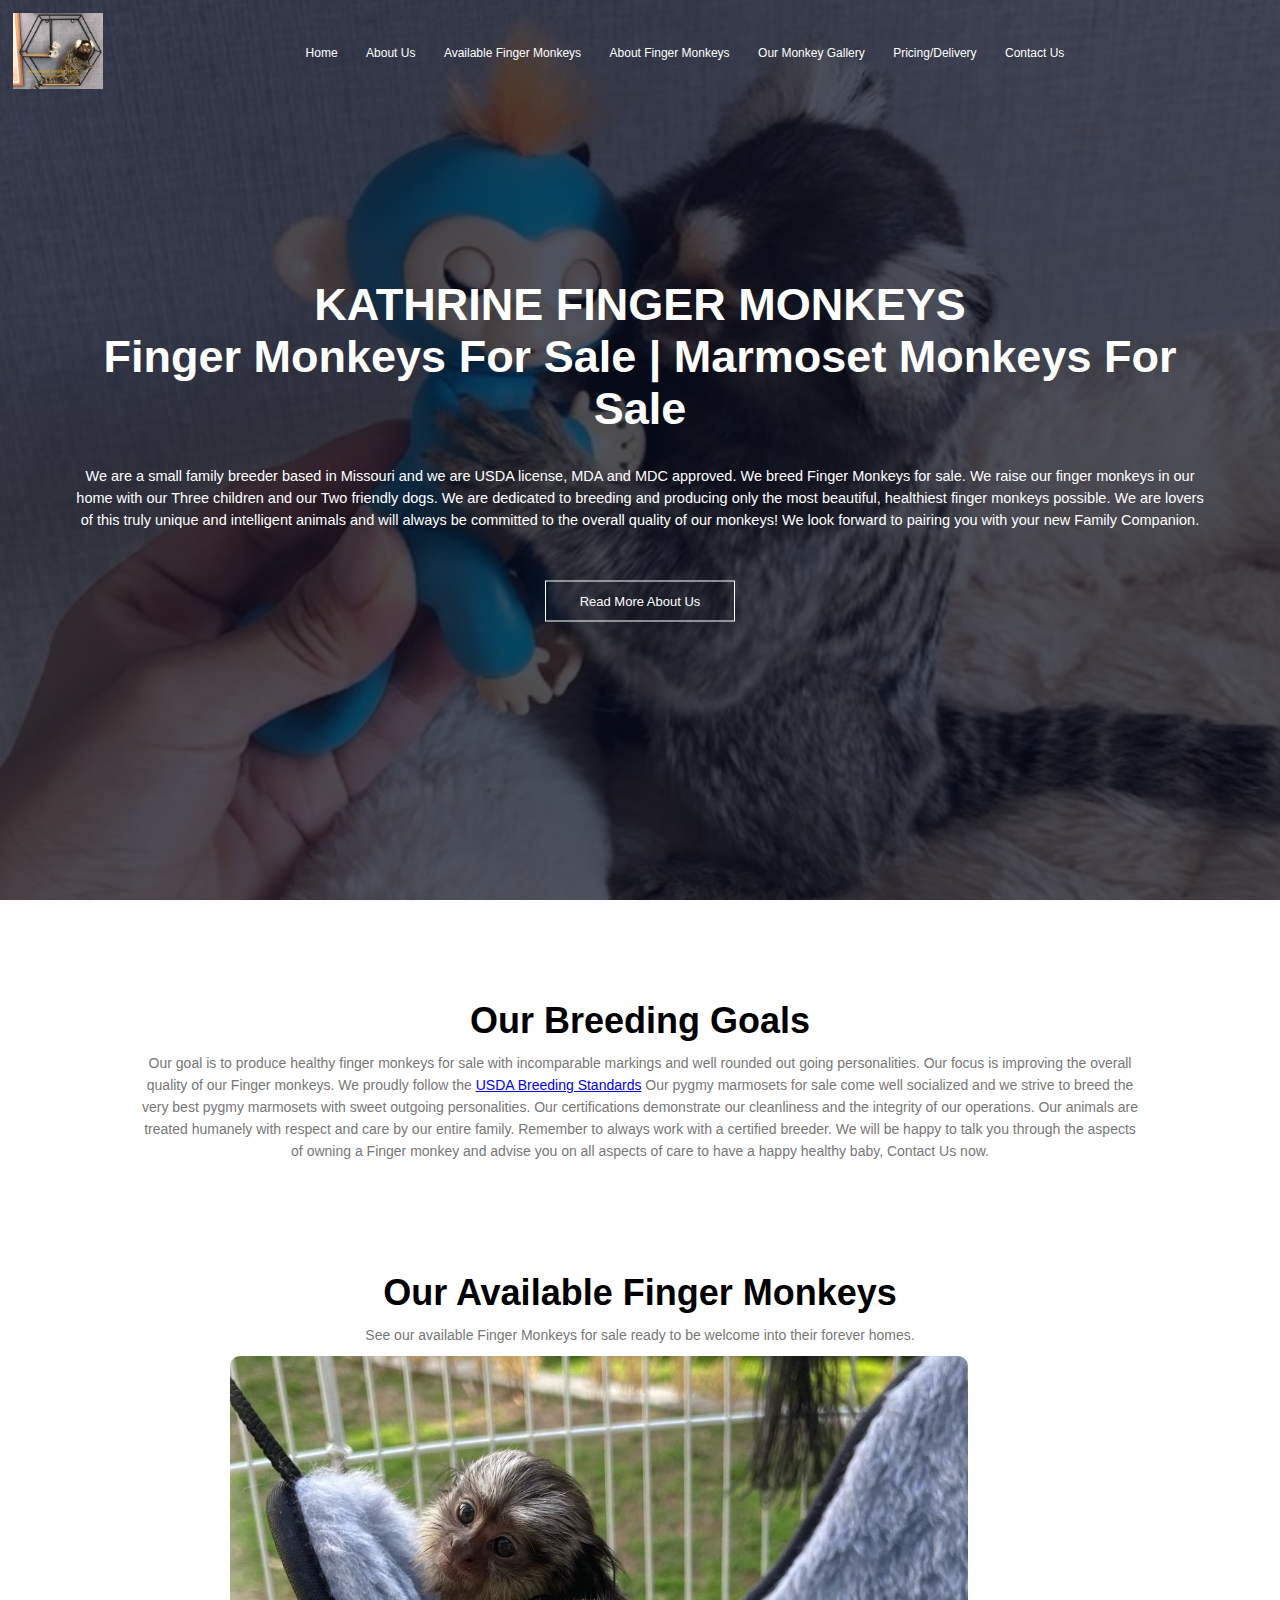
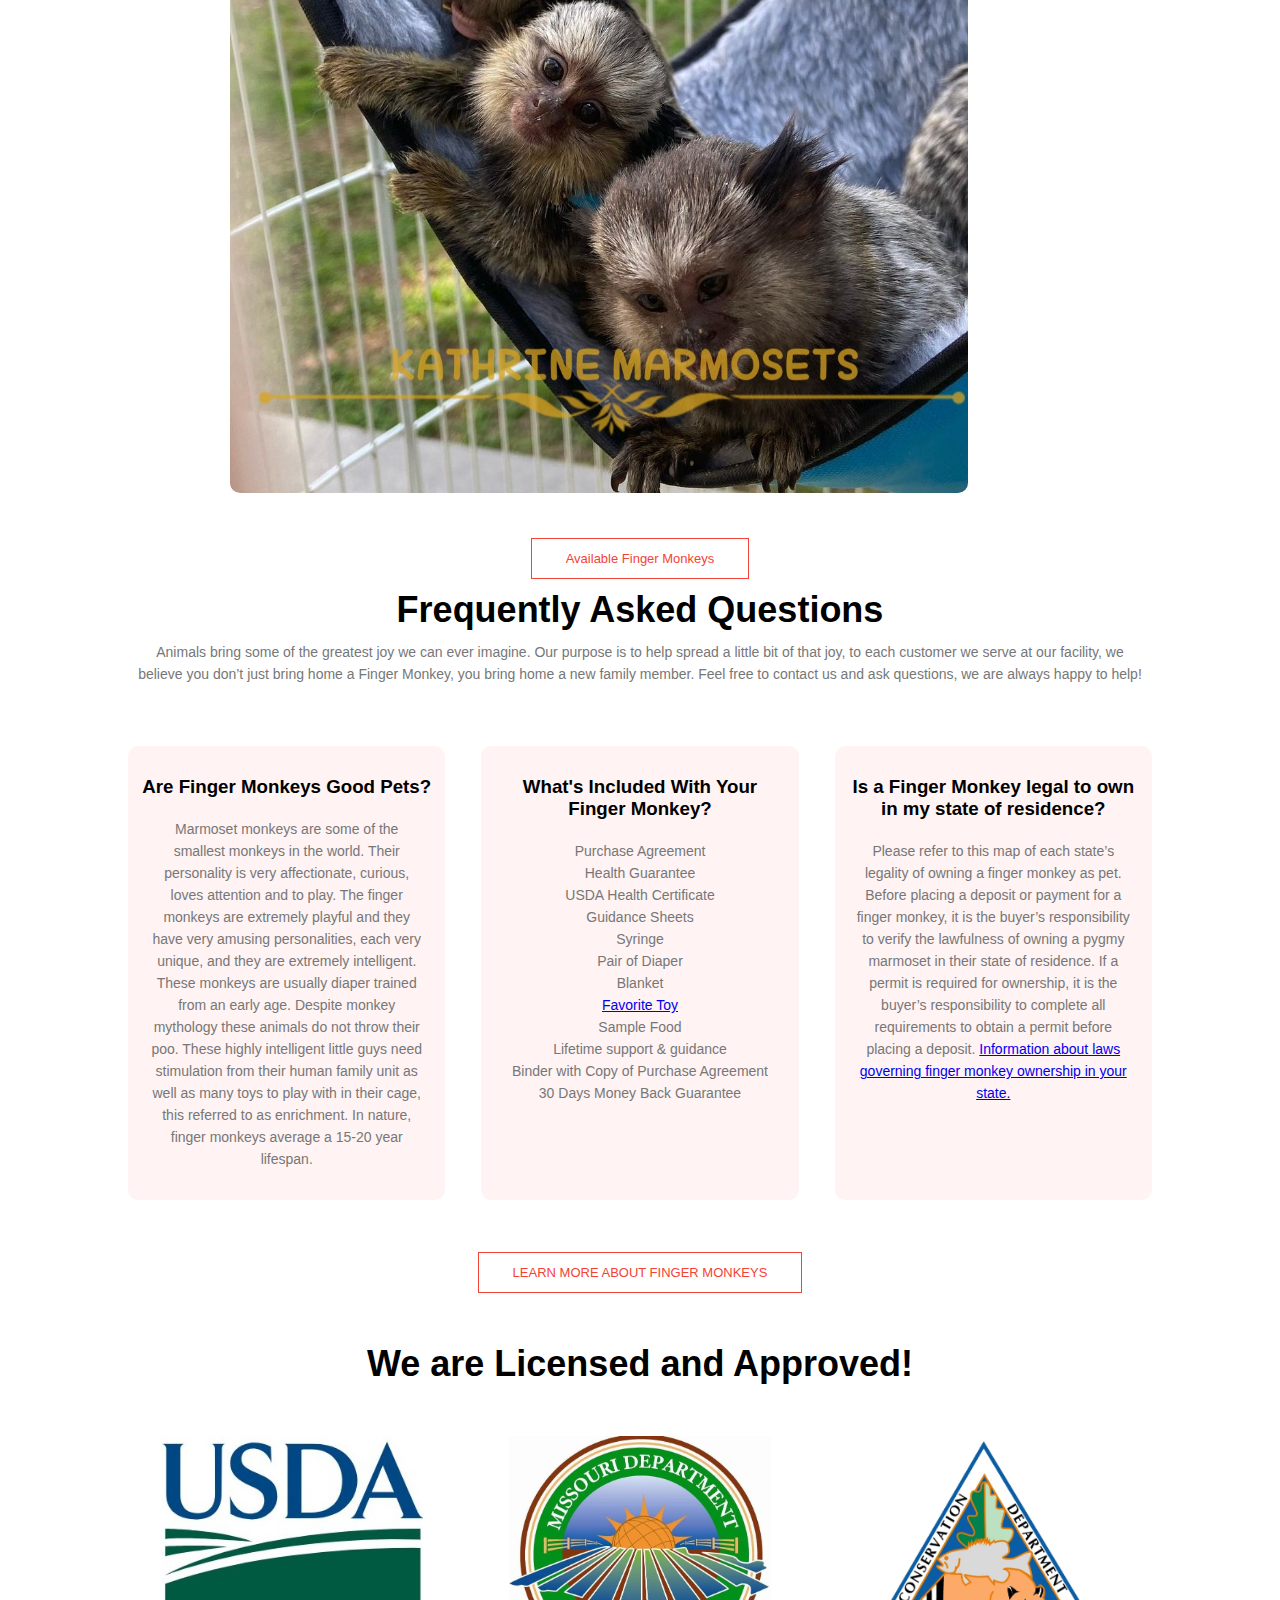
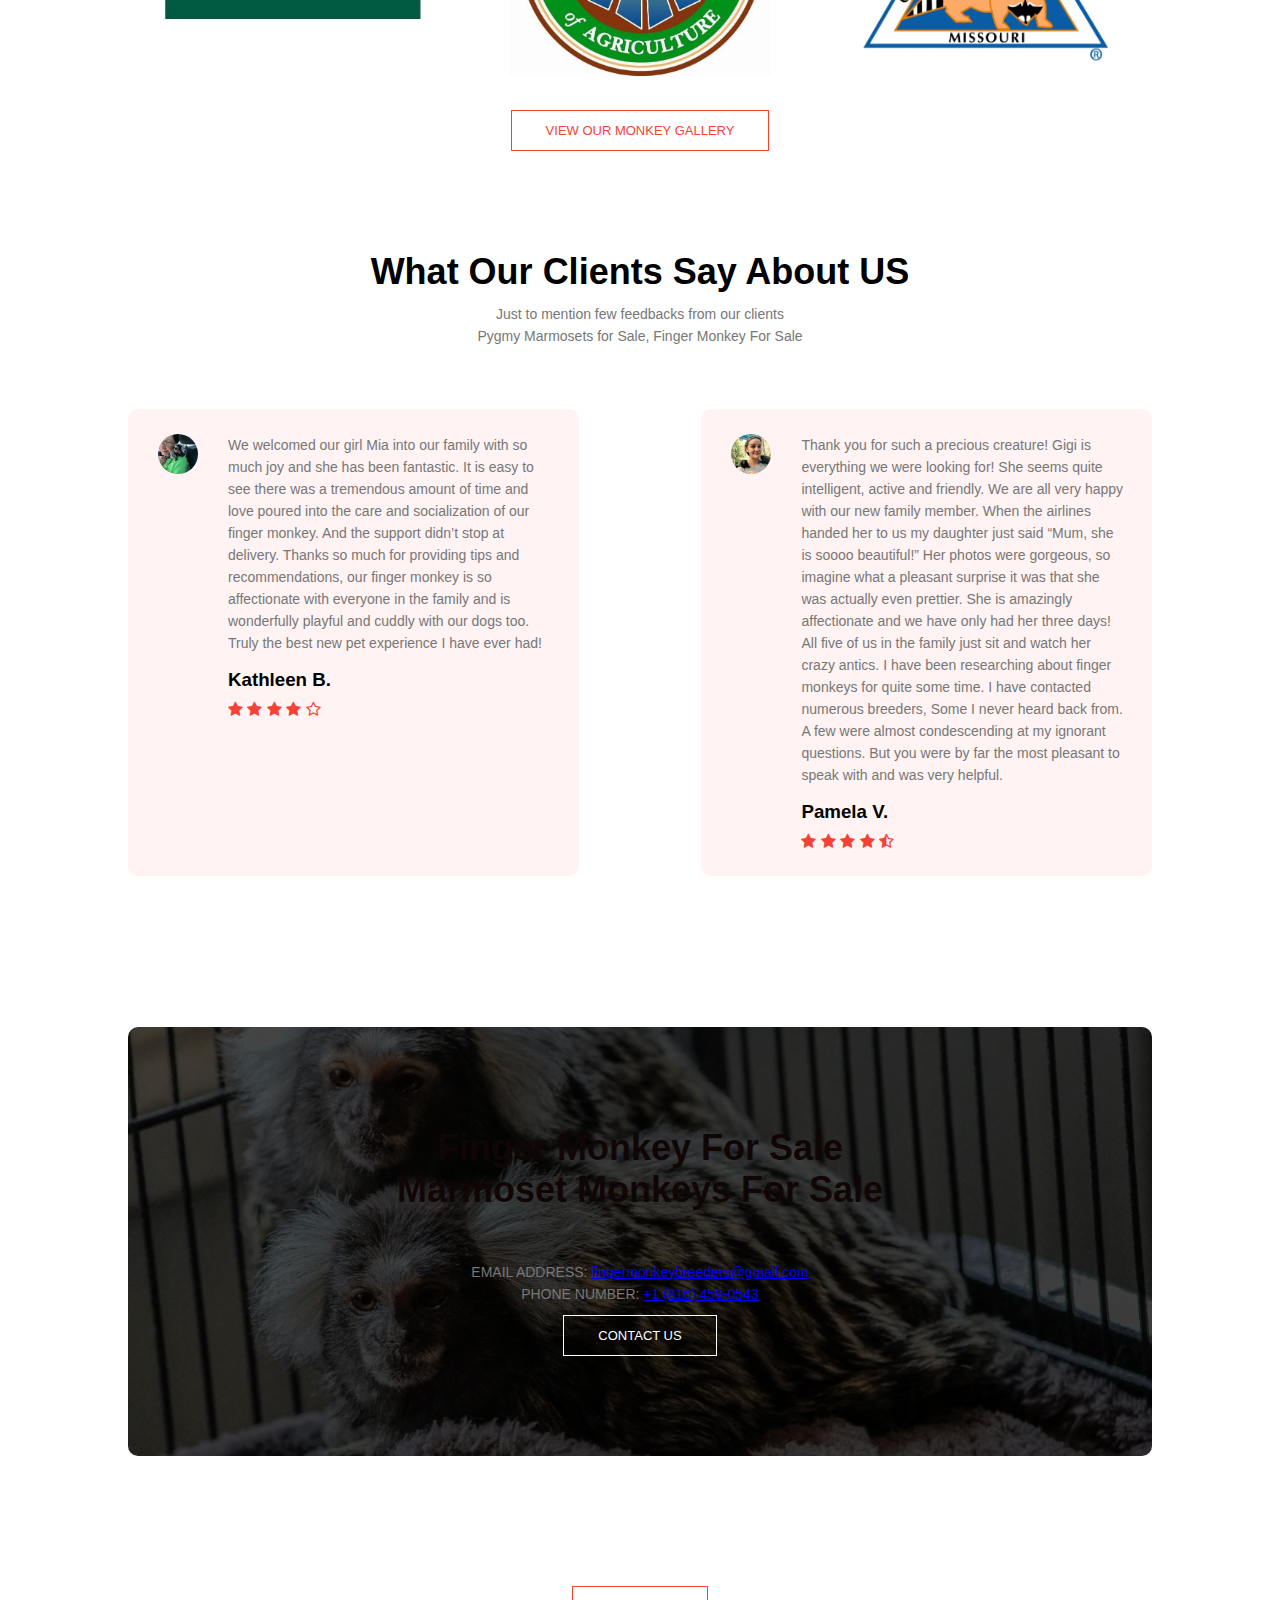
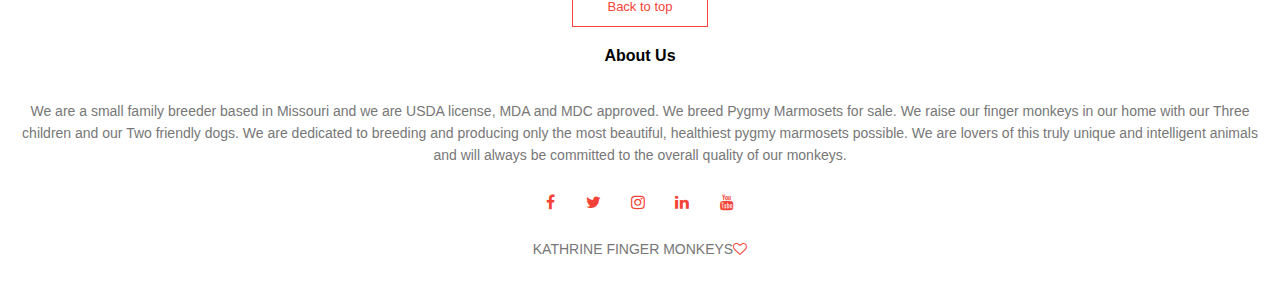
==== commit 2421817a: "Update index.html" ====
--- a/index.html
+++ b/index.html
@@ -49,8 +49,8 @@
         
         <div class="text-box">
             <h1>KATHRINE FINGER MONKEYS<br>Finger Monkeys For Sale | Marmoset Monkeys For Sale</h1>
-            <p>We are a small family breeder based in Missouri and we are USDA license, MDA and MDC approved. We breed Pygmy Marmosets for sale.
-                We raise our finger monkeys in our home with our Three children and our Two friendly dogs.  We are dedicated to breeding and producing only the most beautiful, healthiest pygmy marmosets possible.    We are lovers of this truly unique and intelligent animals and will always be  committed to the overall quality of our monkeys!
+            <p>We are a small family breeder based in Missouri and we are USDA license, MDA and MDC approved. We breed Finger Monkeys for sale.
+                We raise our finger monkeys in our home with our Three children and our Two friendly dogs.  We are dedicated to breeding and producing only the most beautiful, healthiest finger monkeys possible.    We are lovers of this truly unique and intelligent animals and will always be  committed to the overall quality of our monkeys!
                  We look forward to pairing you with your new Family Companion.</p>
             <a href="about.html" class="hero-btn">Read More About Us</a>
         </div>
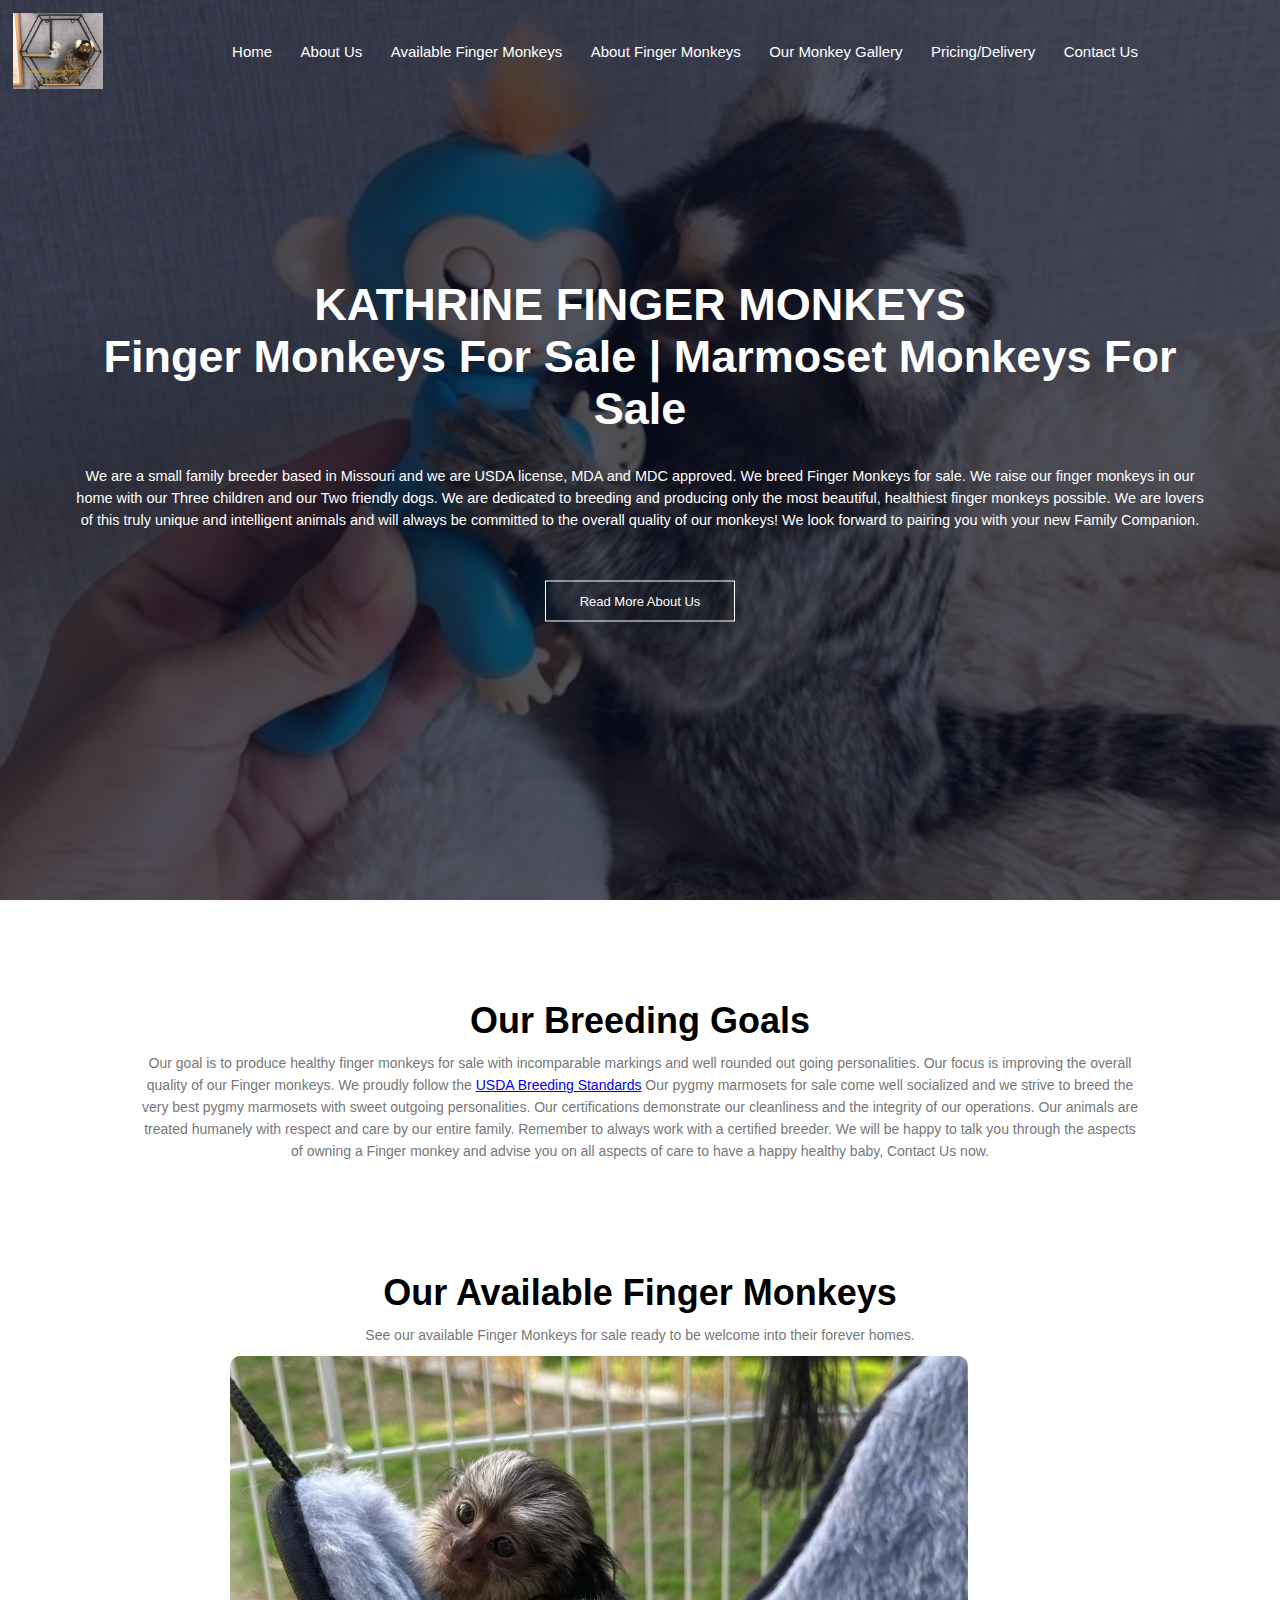
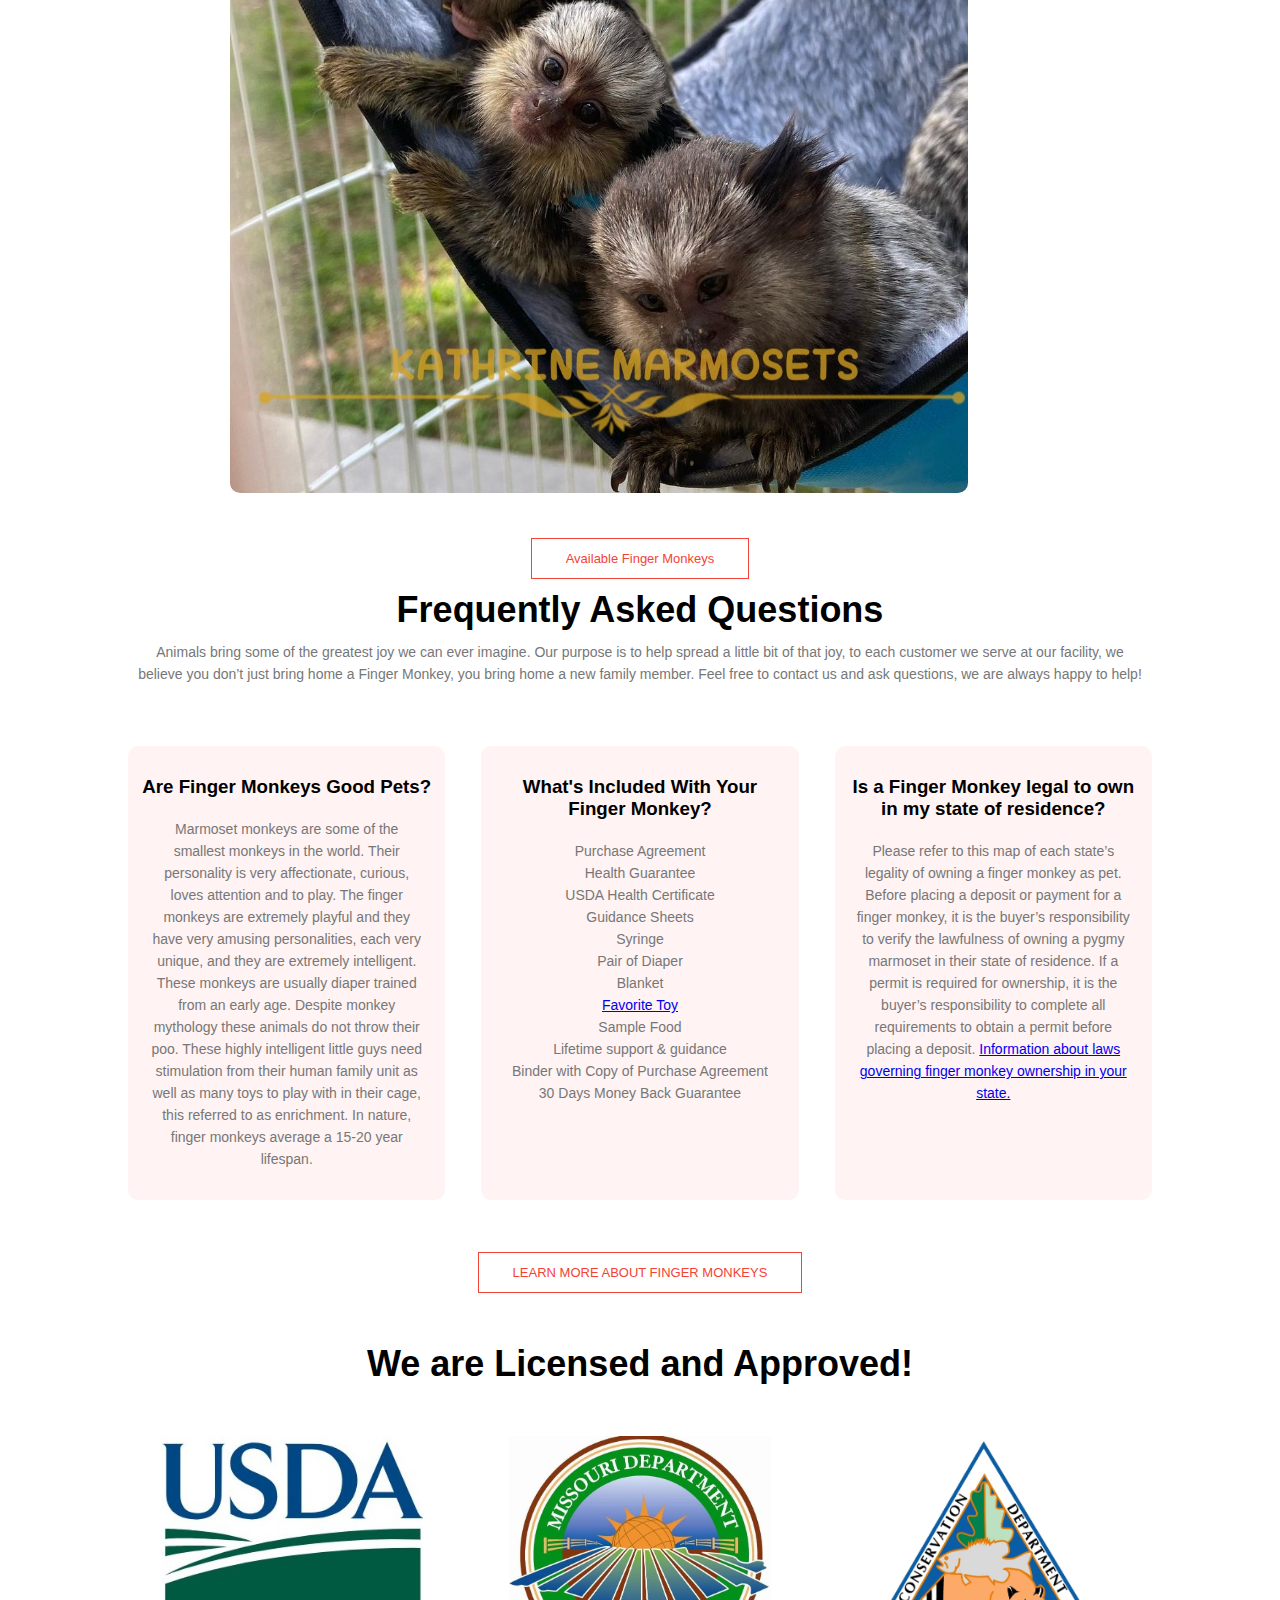
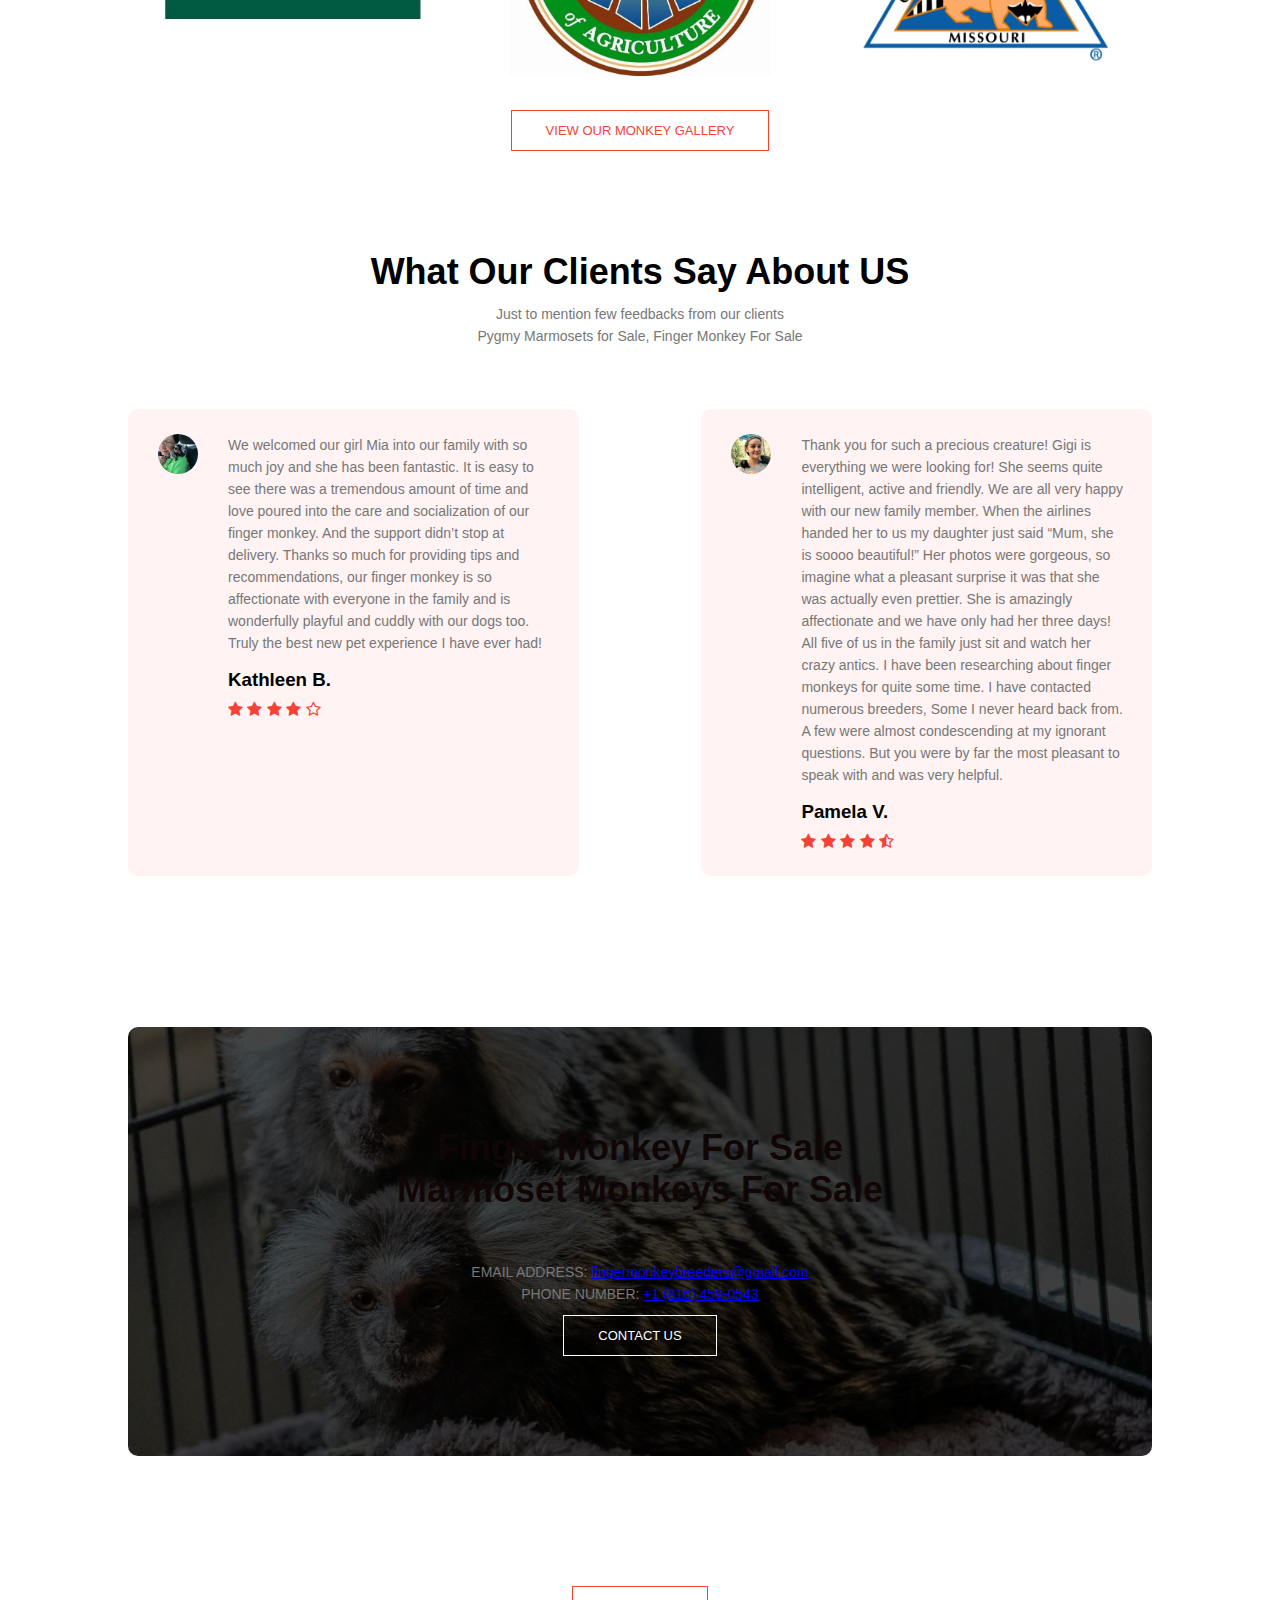
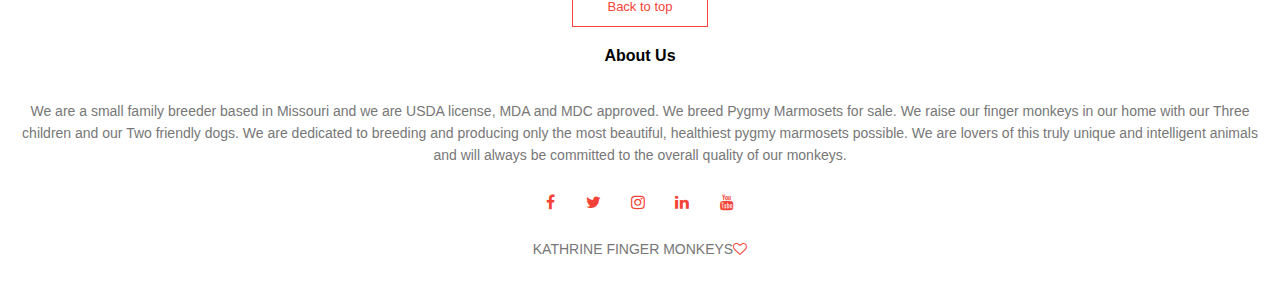
==== commit cb7ddc20: "Update index.html" ====
--- a/index.html
+++ b/index.html
@@ -1,5 +1,5 @@
 <!DOCTYPE html>
-<html>
+<html lang="en">
 <head>
 <meta name="viewport" content="width=device-width, initial-scale=1.0">
 <title> Marmoset Monkeys - USDA Licensed marmoset monkey breeder</title>
--- a/style.css
+++ b/style.css
@@ -35,7 +35,7 @@
 .nav-links ul li a{
     color: #fff;
     text-decoration: none;
-    font-size: 12px;
+    font-size: 15px;
 }
 .nav-links ul li::after{
     content: '';
@@ -341,7 +341,7 @@
 /*--------------- About Us Page --------------*/
 
 .sub-header{
-    height: 60vh;
+    height: 50vh;
     width: 100%;
     background-image: linear-gradient(rgba(4,9,30,0.7),rgba(4,9,30,0.7)),url(images/sub.jpeg);
     background-position: center;
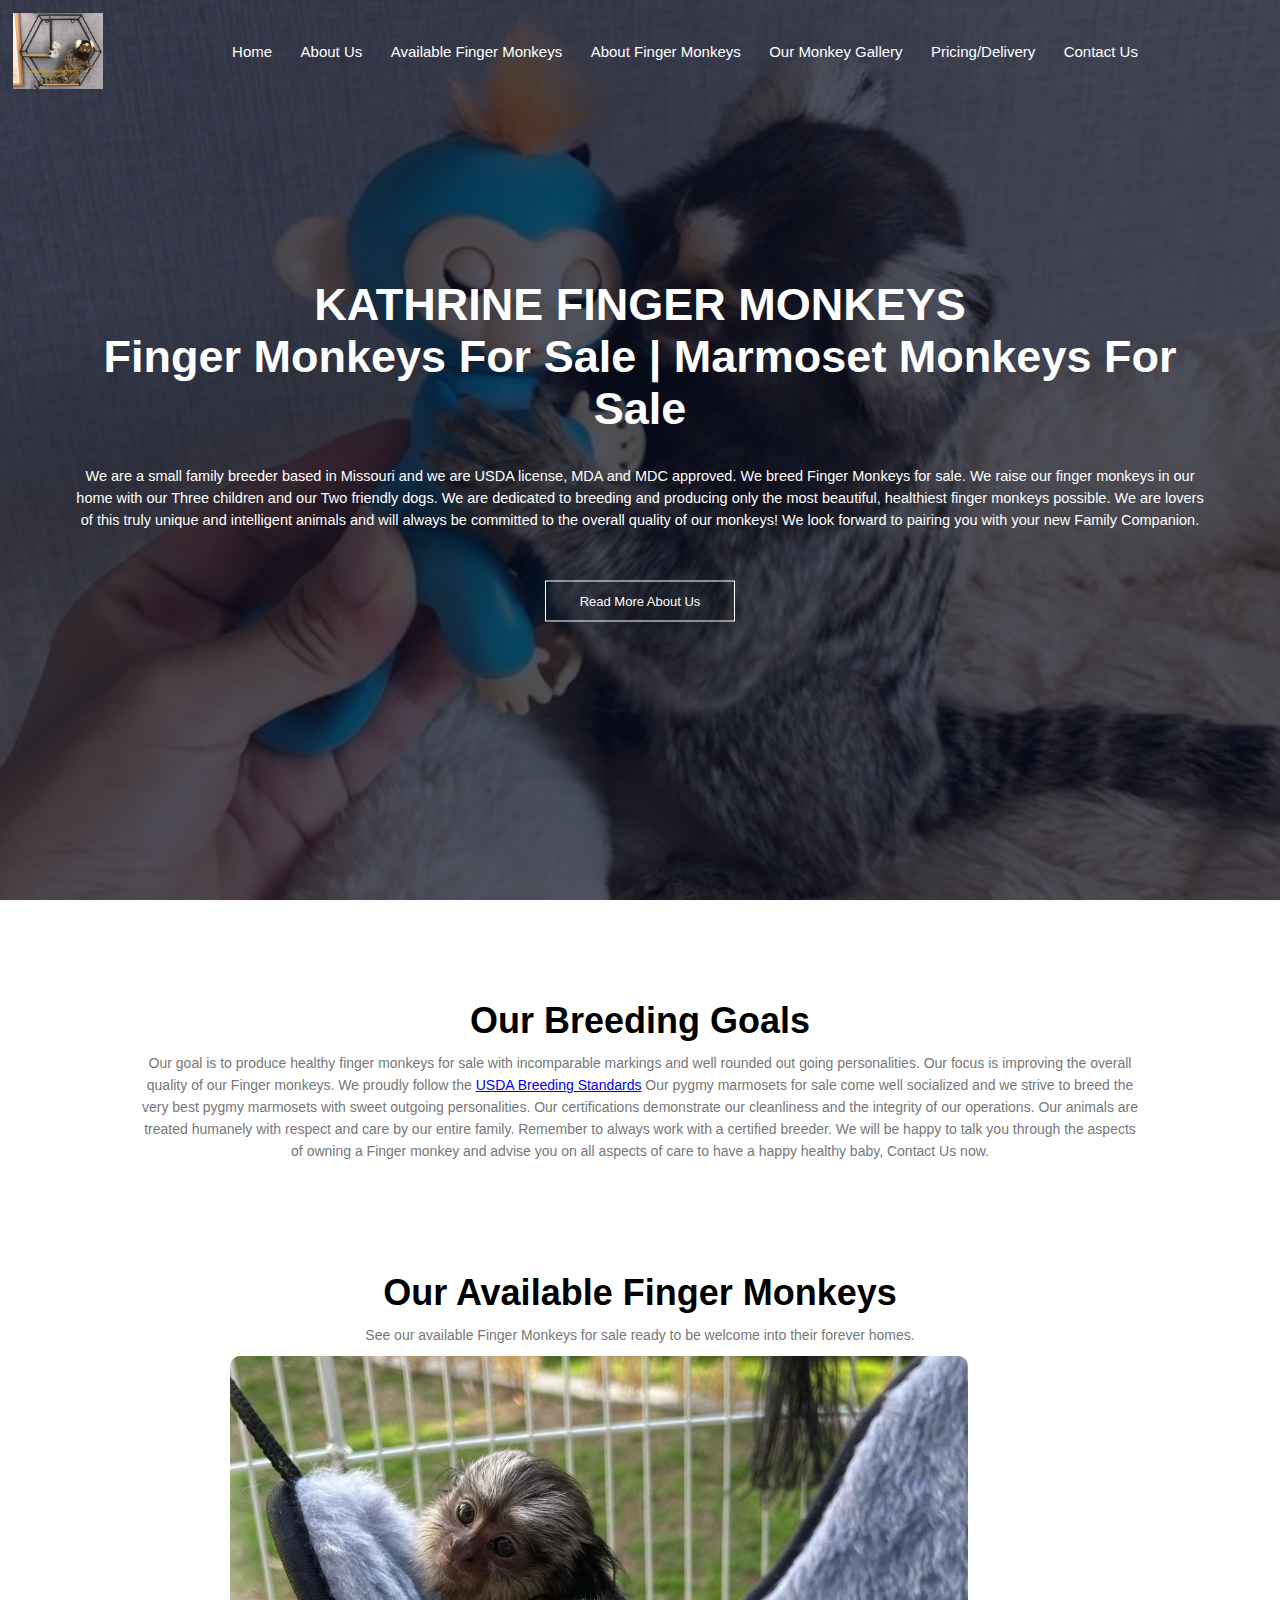
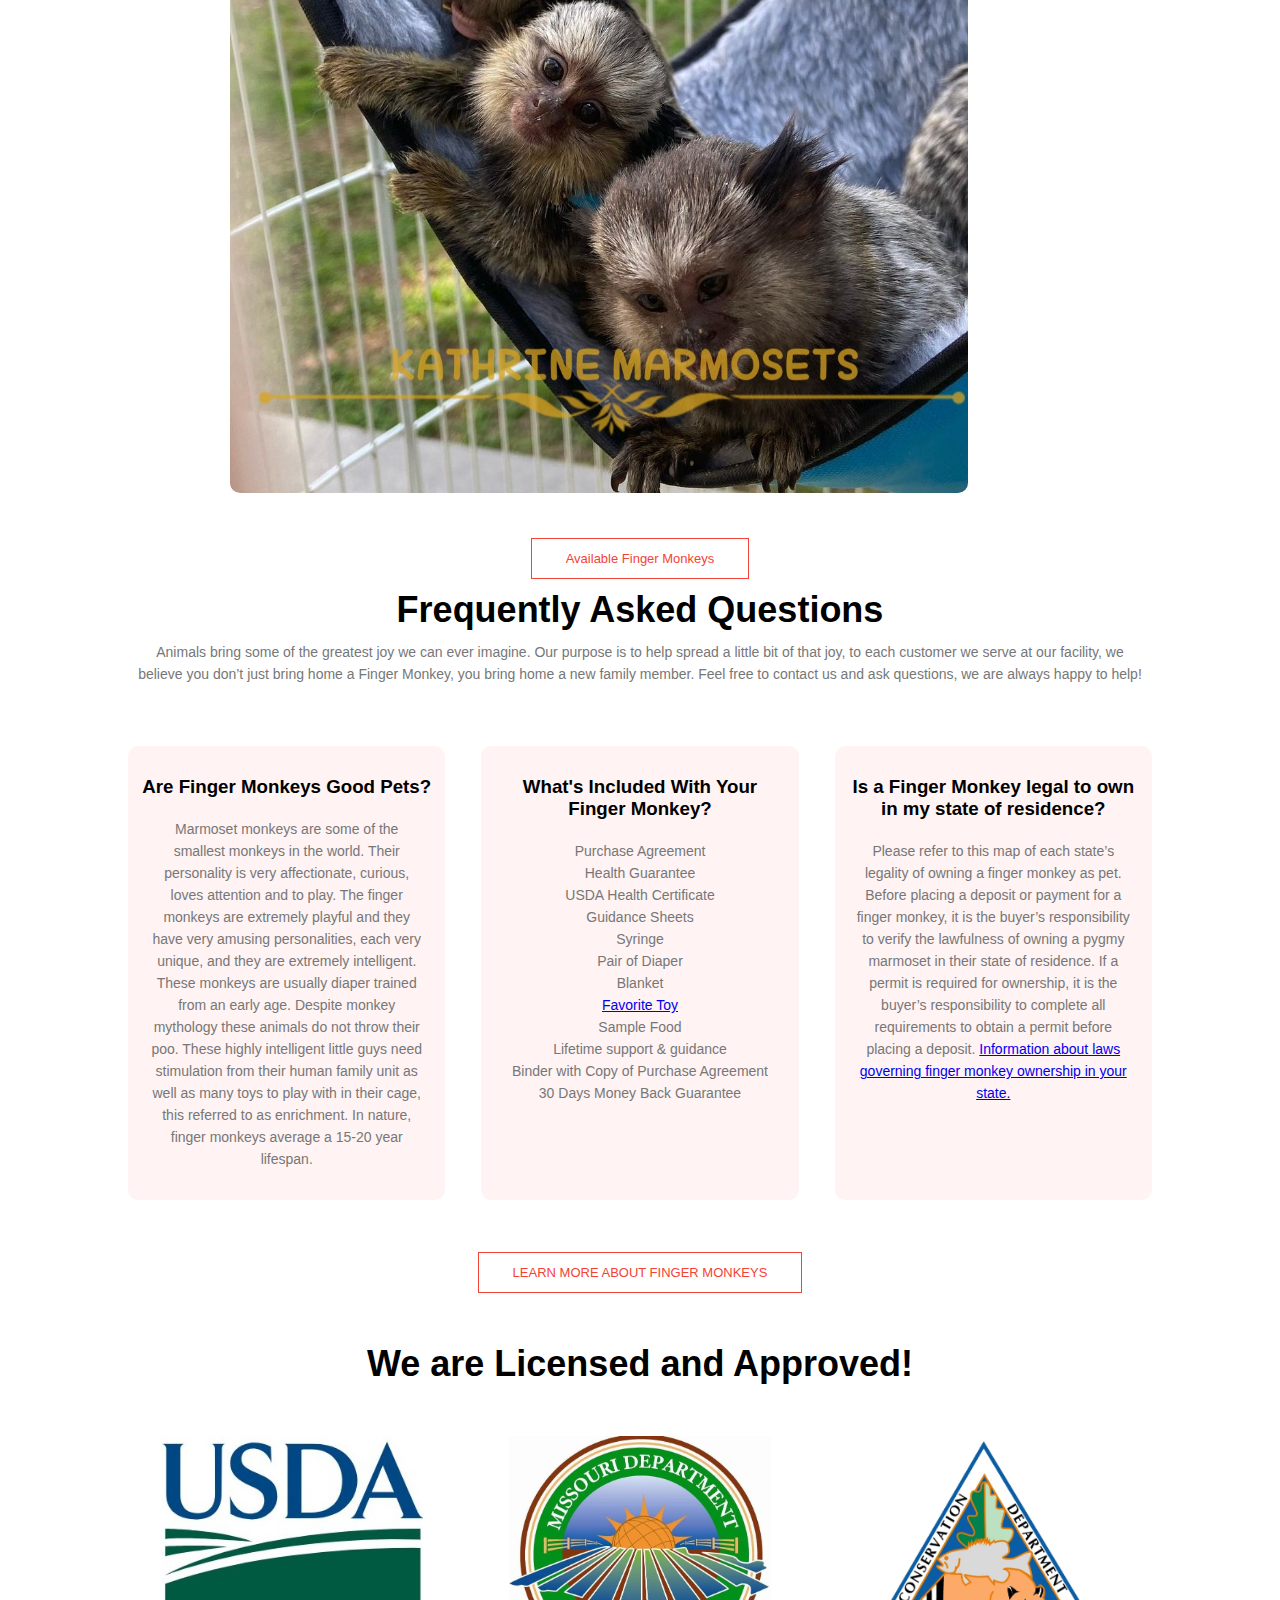
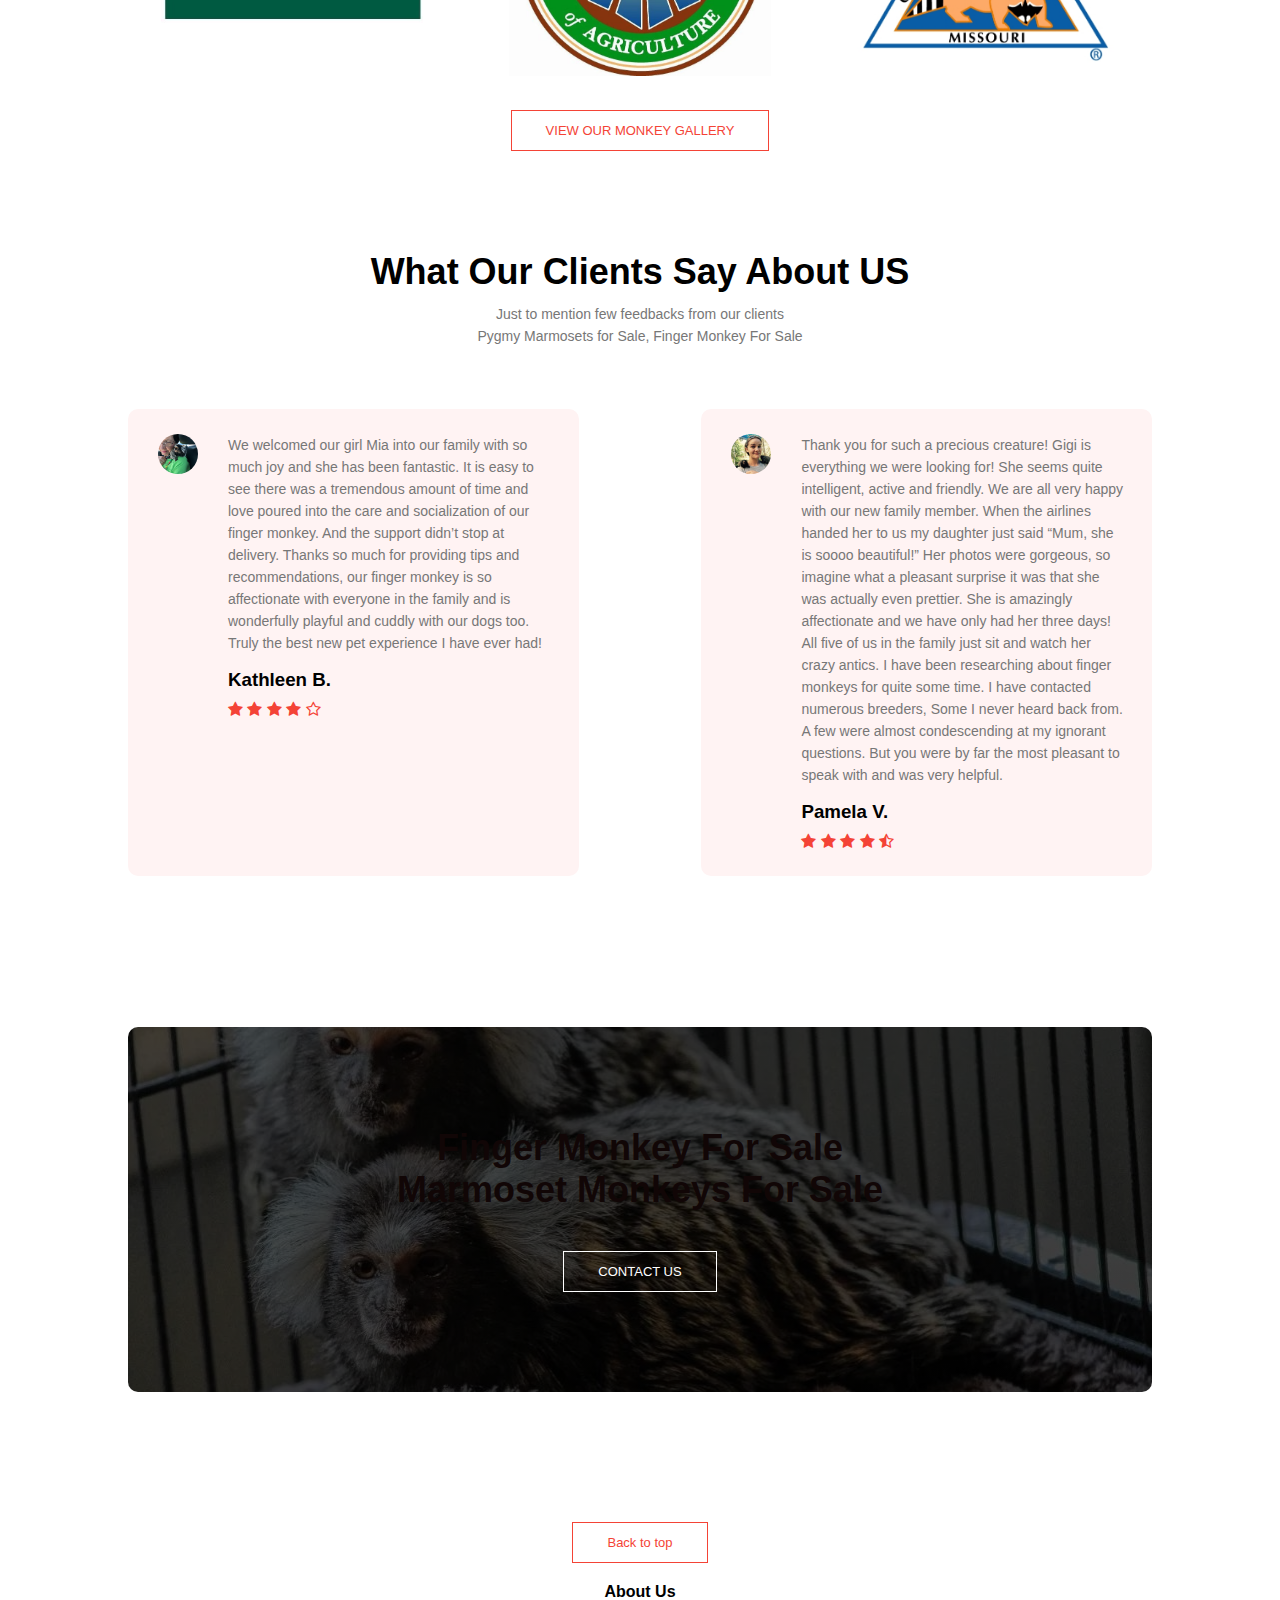
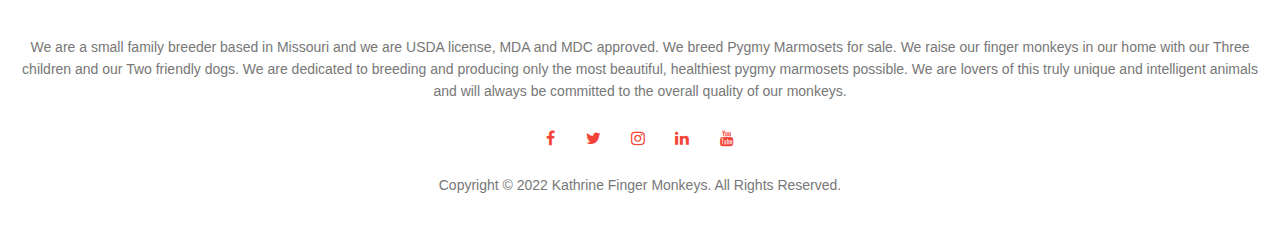
==== commit dddd239a: "Update index.html" ====
--- a/index.html
+++ b/index.html
@@ -159,7 +159,6 @@
 
 <section class="cta">
        <h1>Finger Monkey For Sale<br>Marmoset Monkeys For Sale</h1>
-       <p>EMAIL ADDRESS: <a href="mailto:fingermonkeybreeders@gmail.com">fingermonkeybreeders@gmail.com</a><br>PHONE NUMBER: <a href="sms:+1 (816) 459-0543">+1 (816) 459-0543</a></p>
         <a href="contact.html" class="hero-btn">CONTACT US</a>
     
 </section>    
@@ -178,7 +177,7 @@
         <i class="fa fa-linkedin"></i>
         <i class="fa fa-youtube"></i>
     </div>
-    <p>KATHRINE FINGER MONKEYS<i class="fa fa-heart-o"></i></p>
+    <p>Copyright © 2022 Kathrine Finger Monkeys. All Rights Reserved.</p>
   
   
 <!----JavaScript for toggle menu---->
--- a/style.css
+++ b/style.css
@@ -595,16 +595,46 @@
     border-radius: 0px;
 }
 
-
-
-
-
-
-
-
-
-
-
-
-
-
+/*---------- Thank -------------*/
+
+.thank{
+    width: 80%;
+    margin: auto;
+    text-align: center;
+    padding-top: 100px;
+}
+.thank-col{
+    flex-basis: 31%;
+    border-radius: 10px;
+    margin-bottom: 5%;
+    text-align: center;
+}
+.thank-col img{
+    width: 35%;
+    border-radius: 10px;
+}
+.thank-col p{
+    padding: 0;
+}
+.thank-col h3{
+    margin-top: 16px;
+    margin-bottom: 15px;
+    text-align: center;
+}
+.thank-col p{
+    text-align: center;
+}
+
+
+
+
+
+
+
+
+
+
+
+
+
+
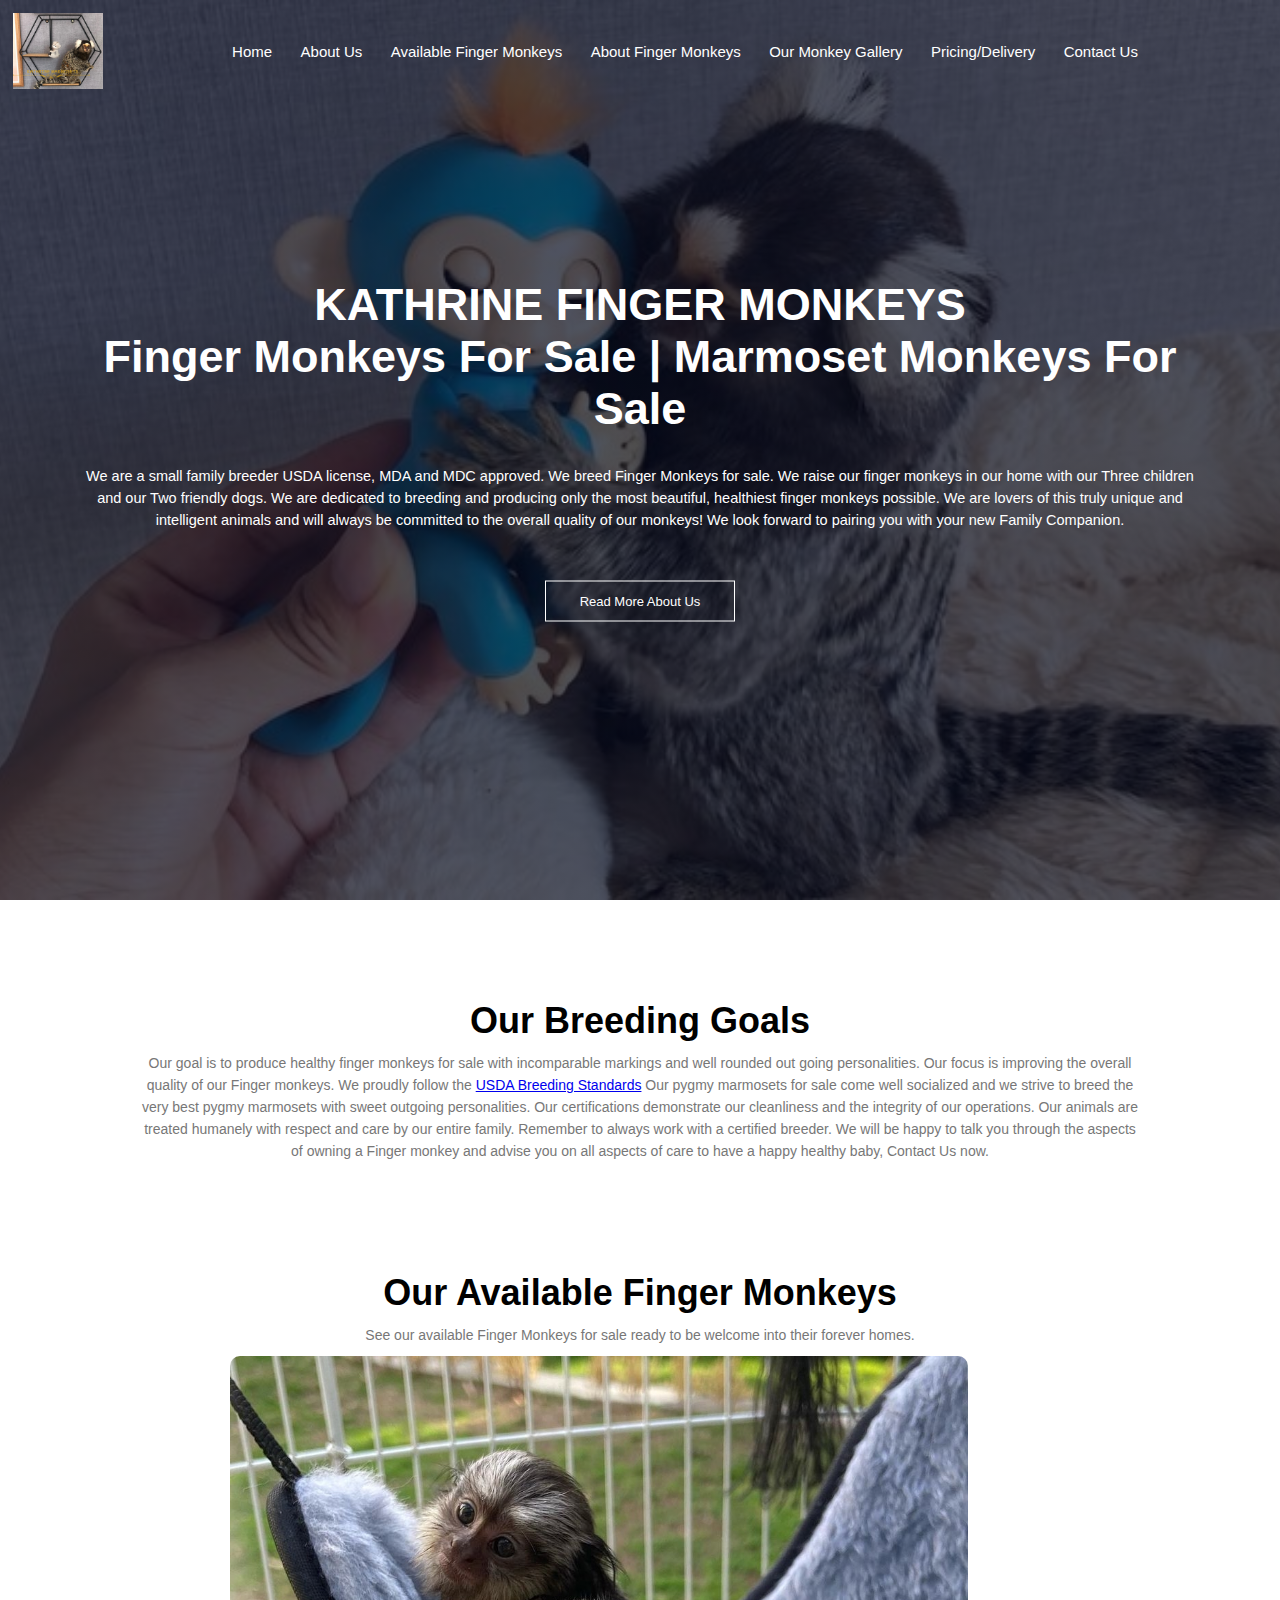
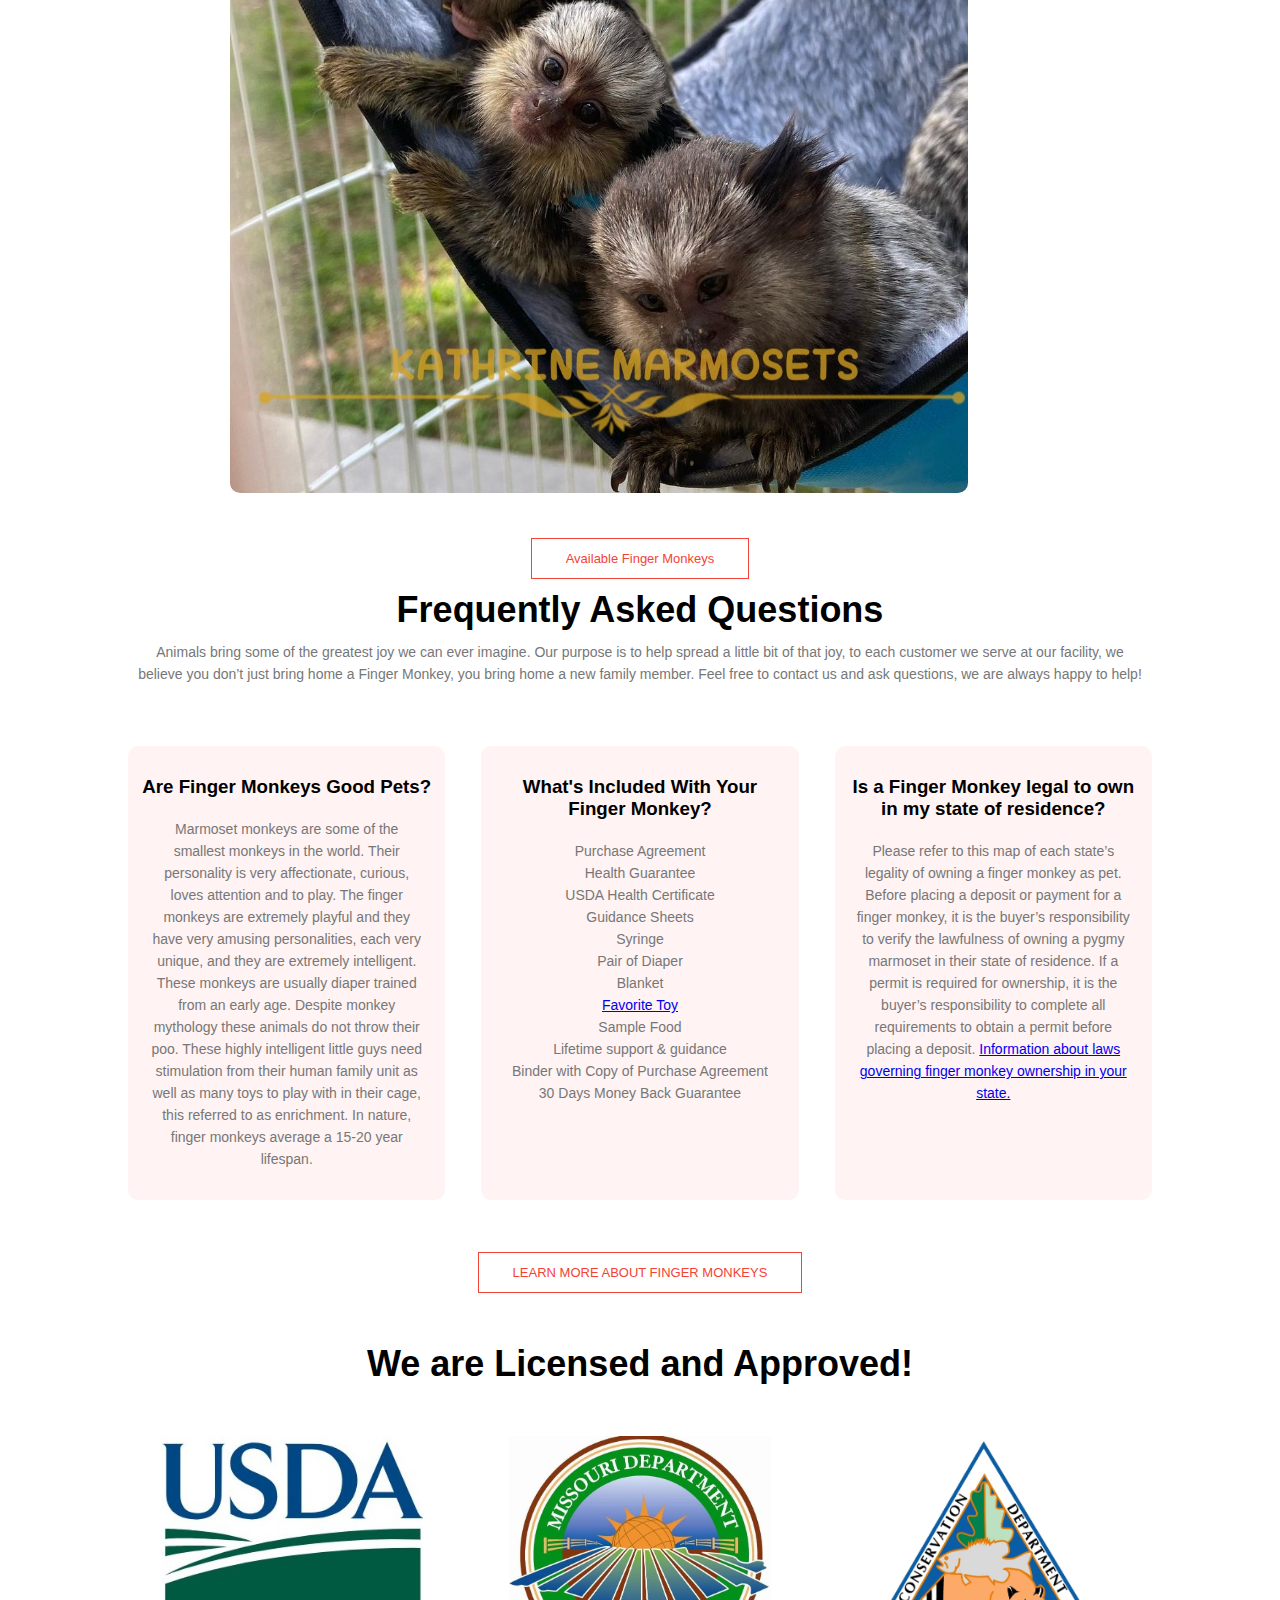
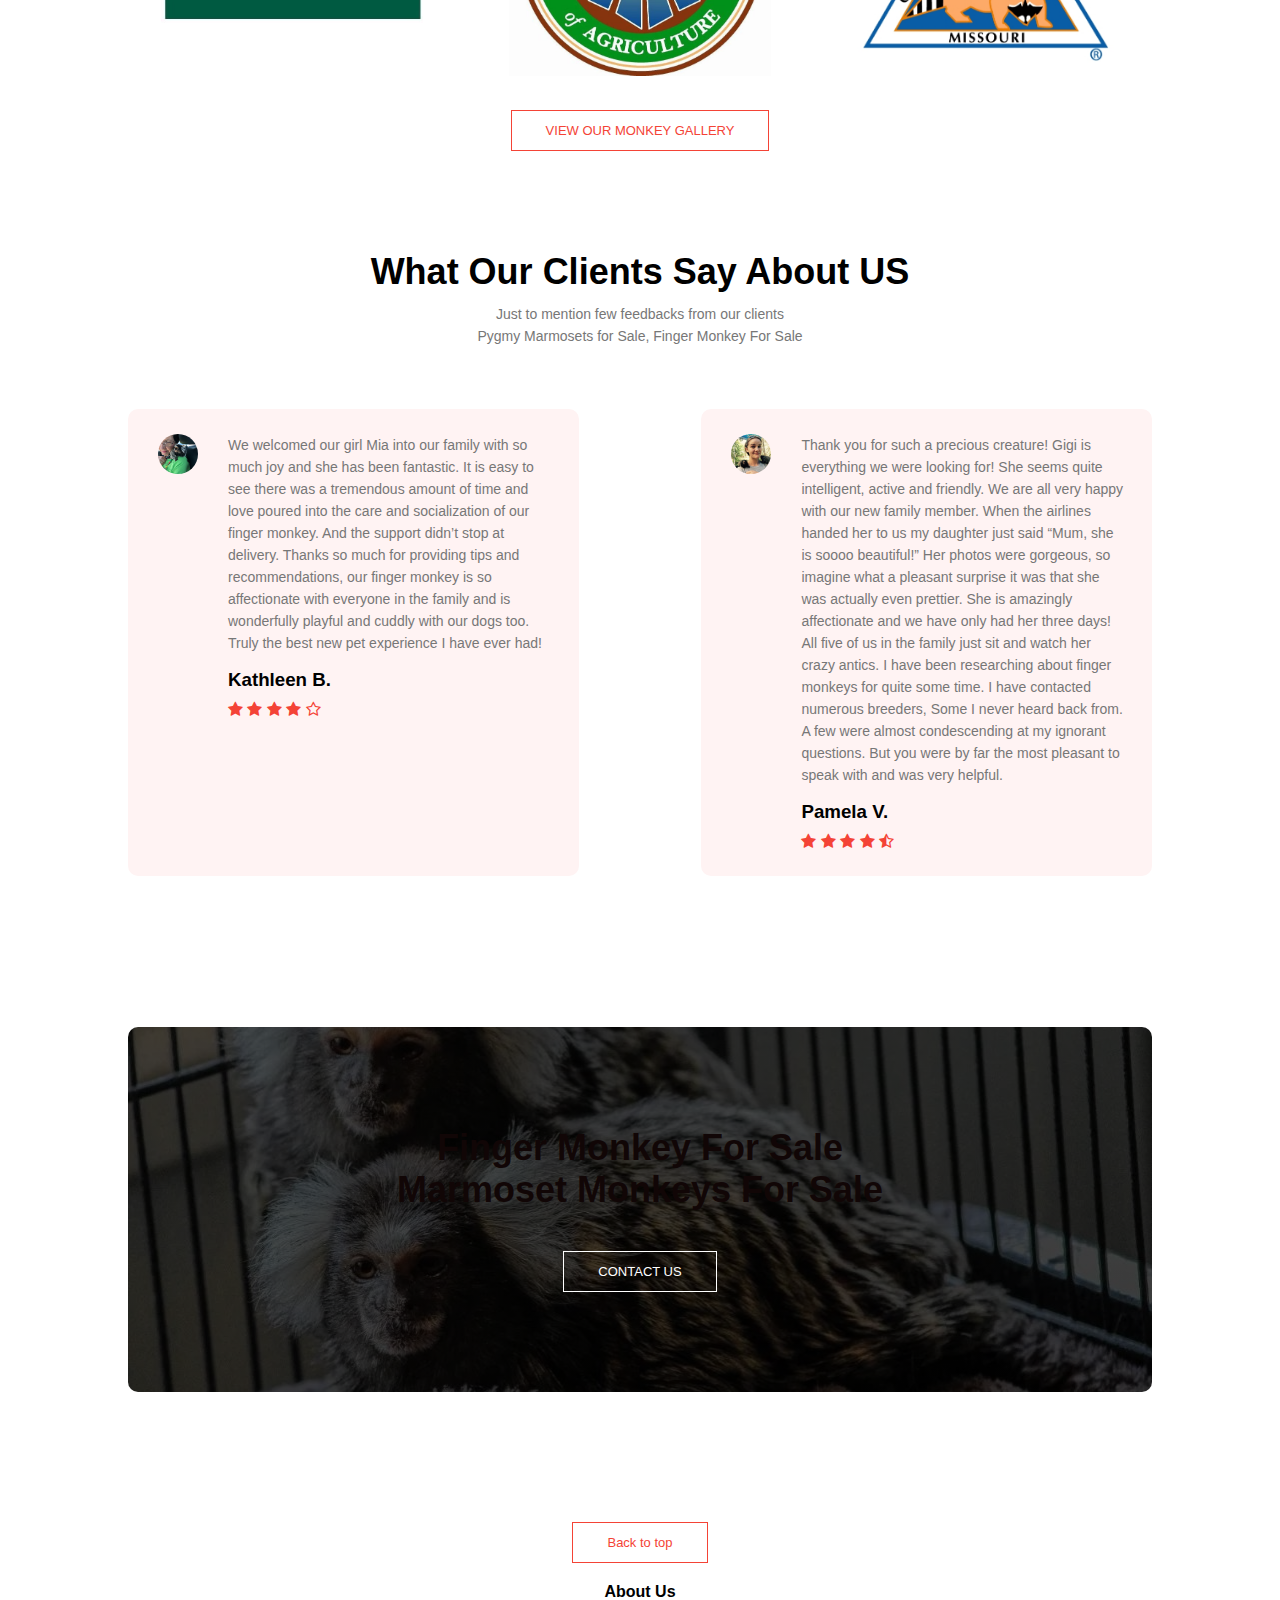
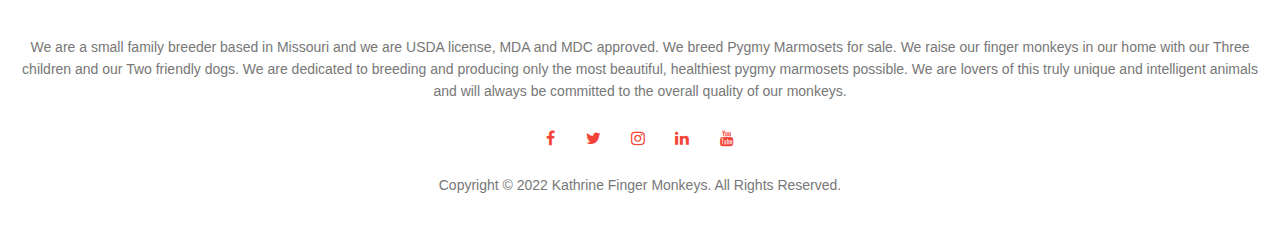
==== commit e122e142: "Update index.html" ====
--- a/index.html
+++ b/index.html
@@ -49,7 +49,7 @@
         
         <div class="text-box">
             <h1>KATHRINE FINGER MONKEYS<br>Finger Monkeys For Sale | Marmoset Monkeys For Sale</h1>
-            <p>We are a small family breeder based in Missouri and we are USDA license, MDA and MDC approved. We breed Finger Monkeys for sale.
+            <p>We are a small family breeder USDA license, MDA and MDC approved. We breed Finger Monkeys for sale.
                 We raise our finger monkeys in our home with our Three children and our Two friendly dogs.  We are dedicated to breeding and producing only the most beautiful, healthiest finger monkeys possible.    We are lovers of this truly unique and intelligent animals and will always be  committed to the overall quality of our monkeys!
                  We look forward to pairing you with your new Family Companion.</p>
             <a href="about.html" class="hero-btn">Read More About Us</a>
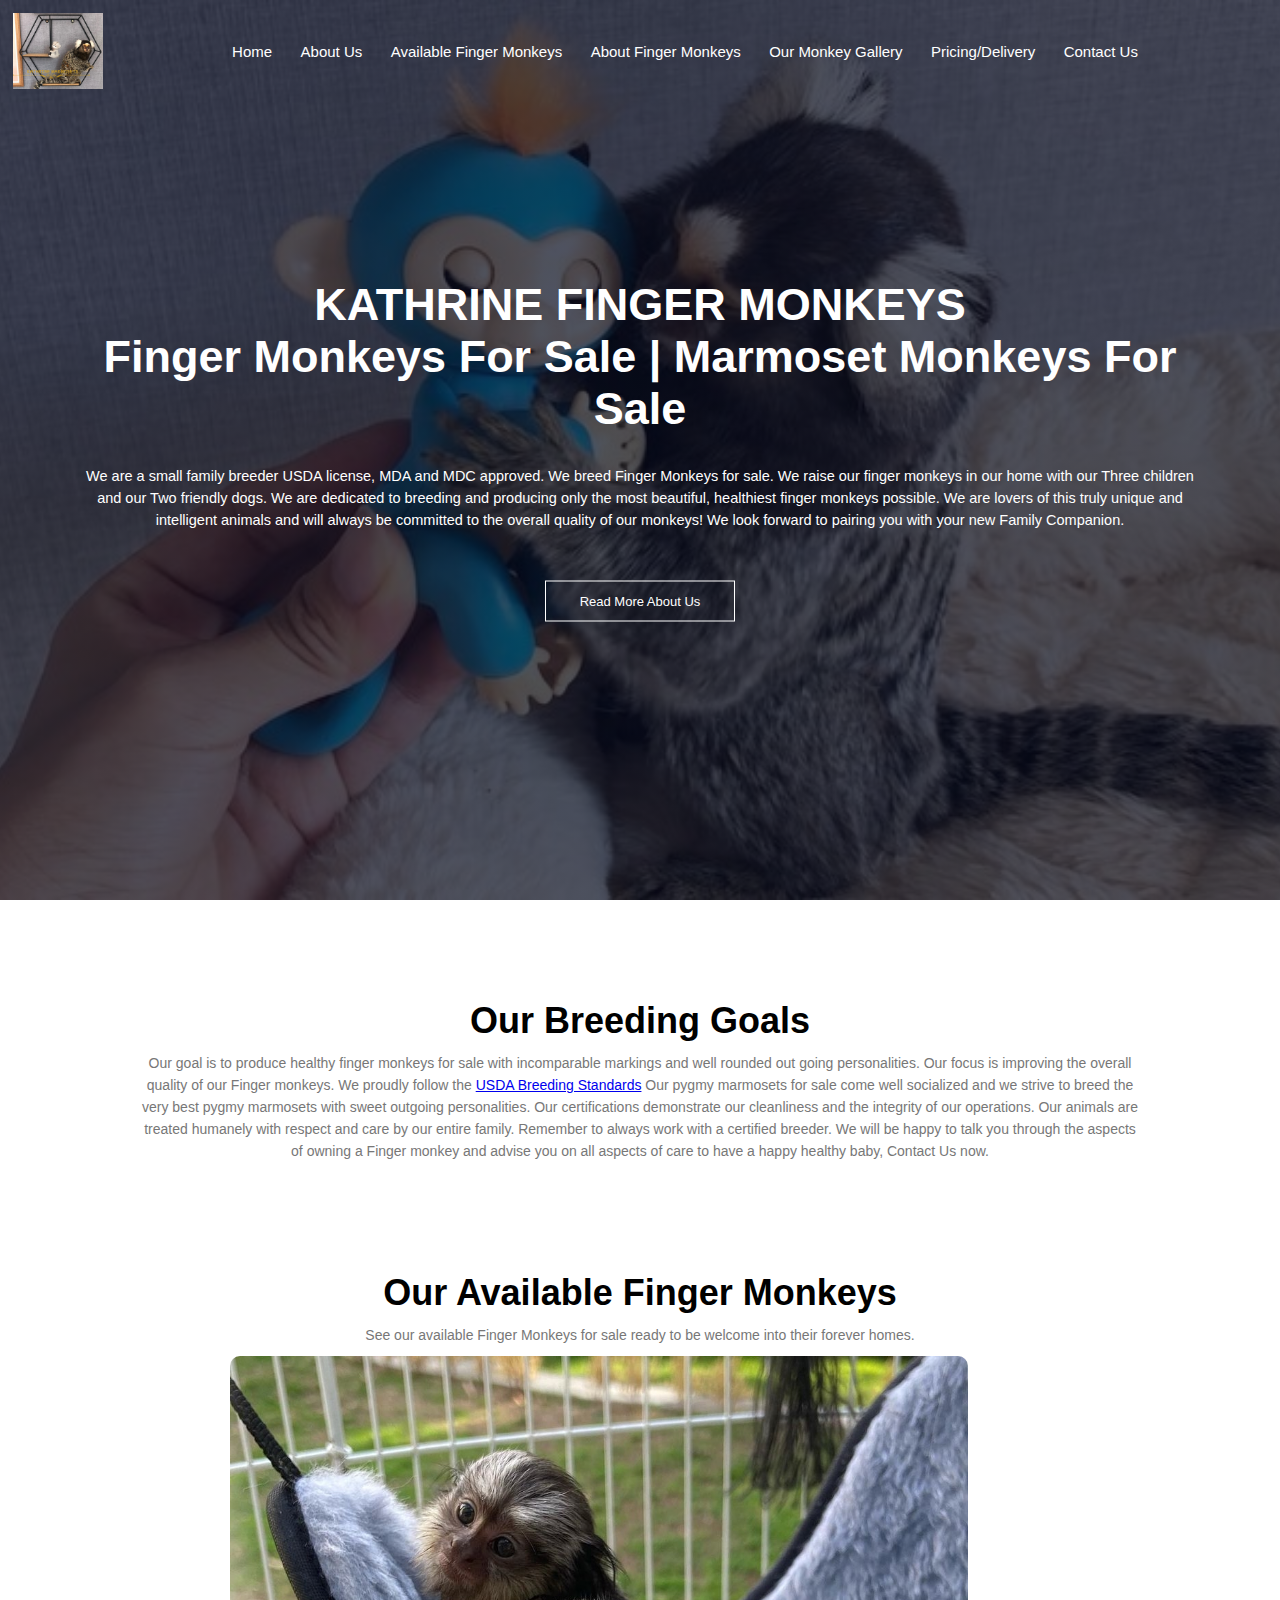
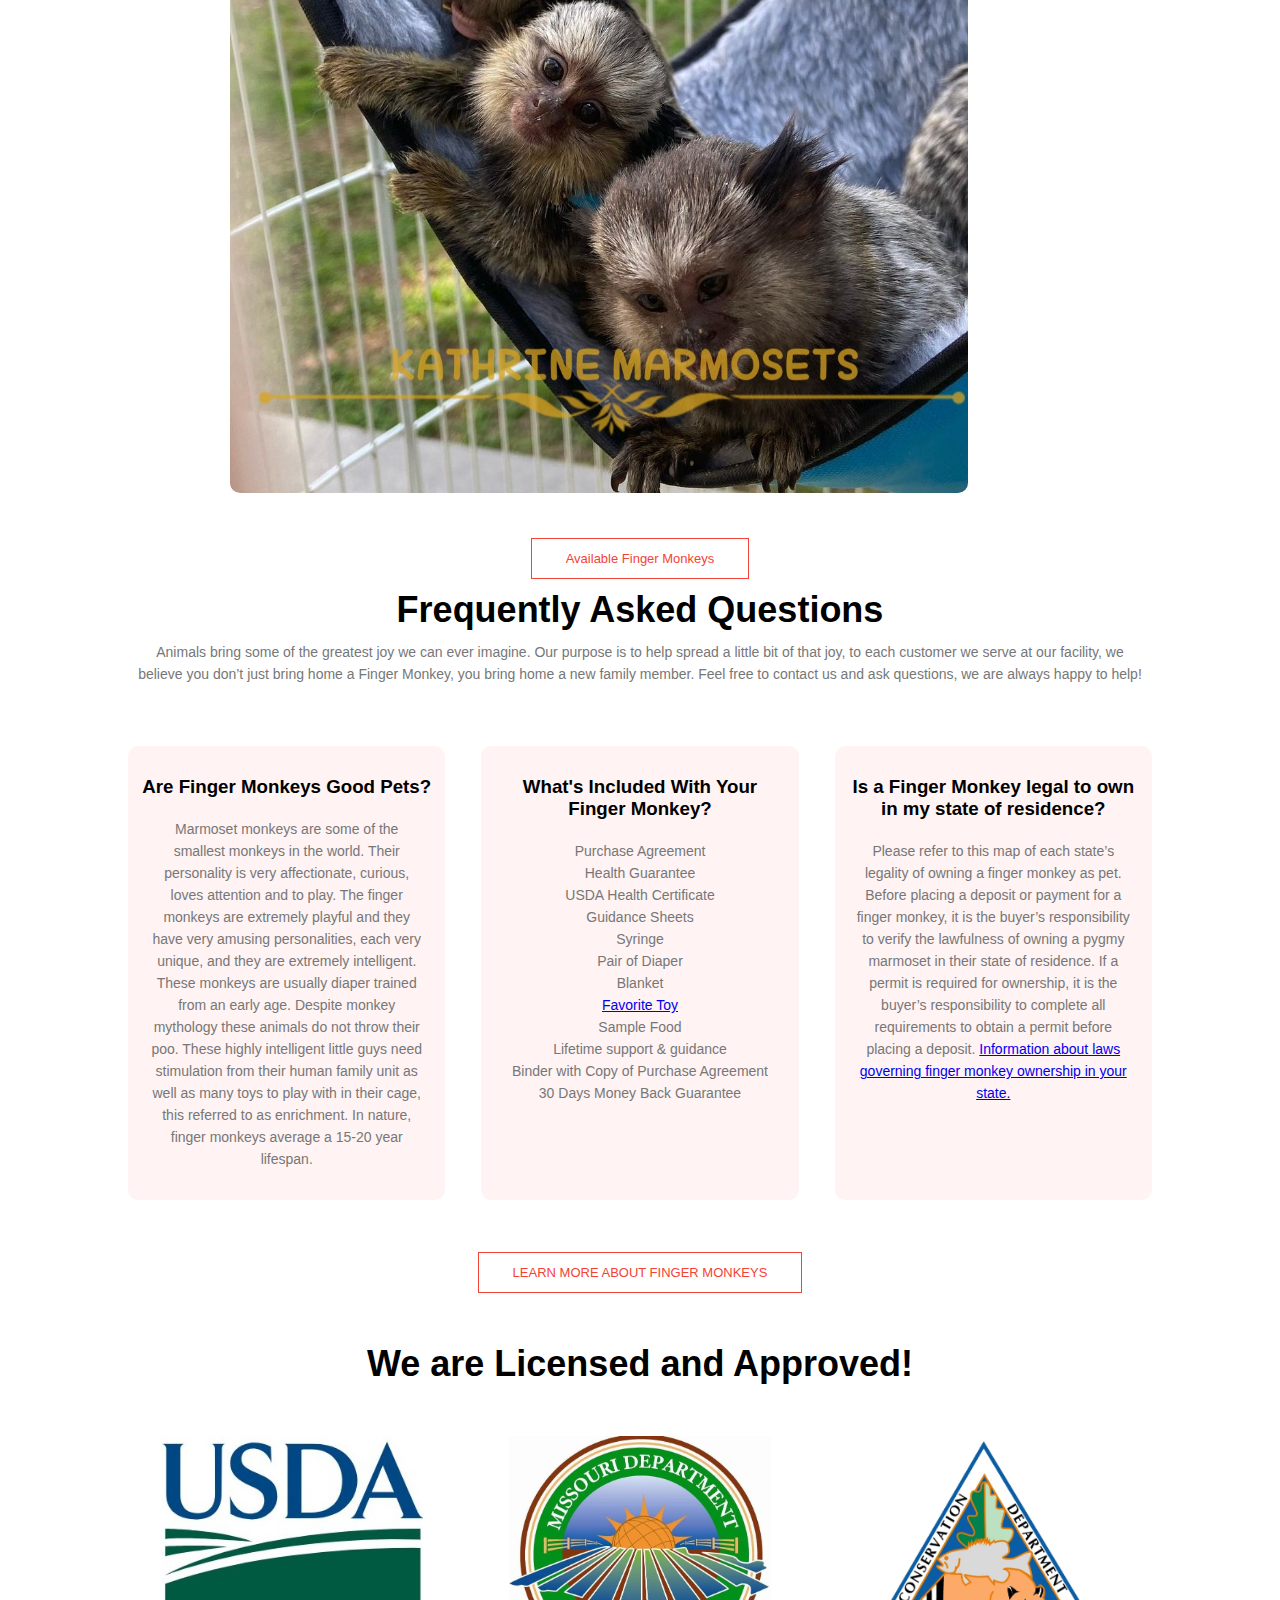
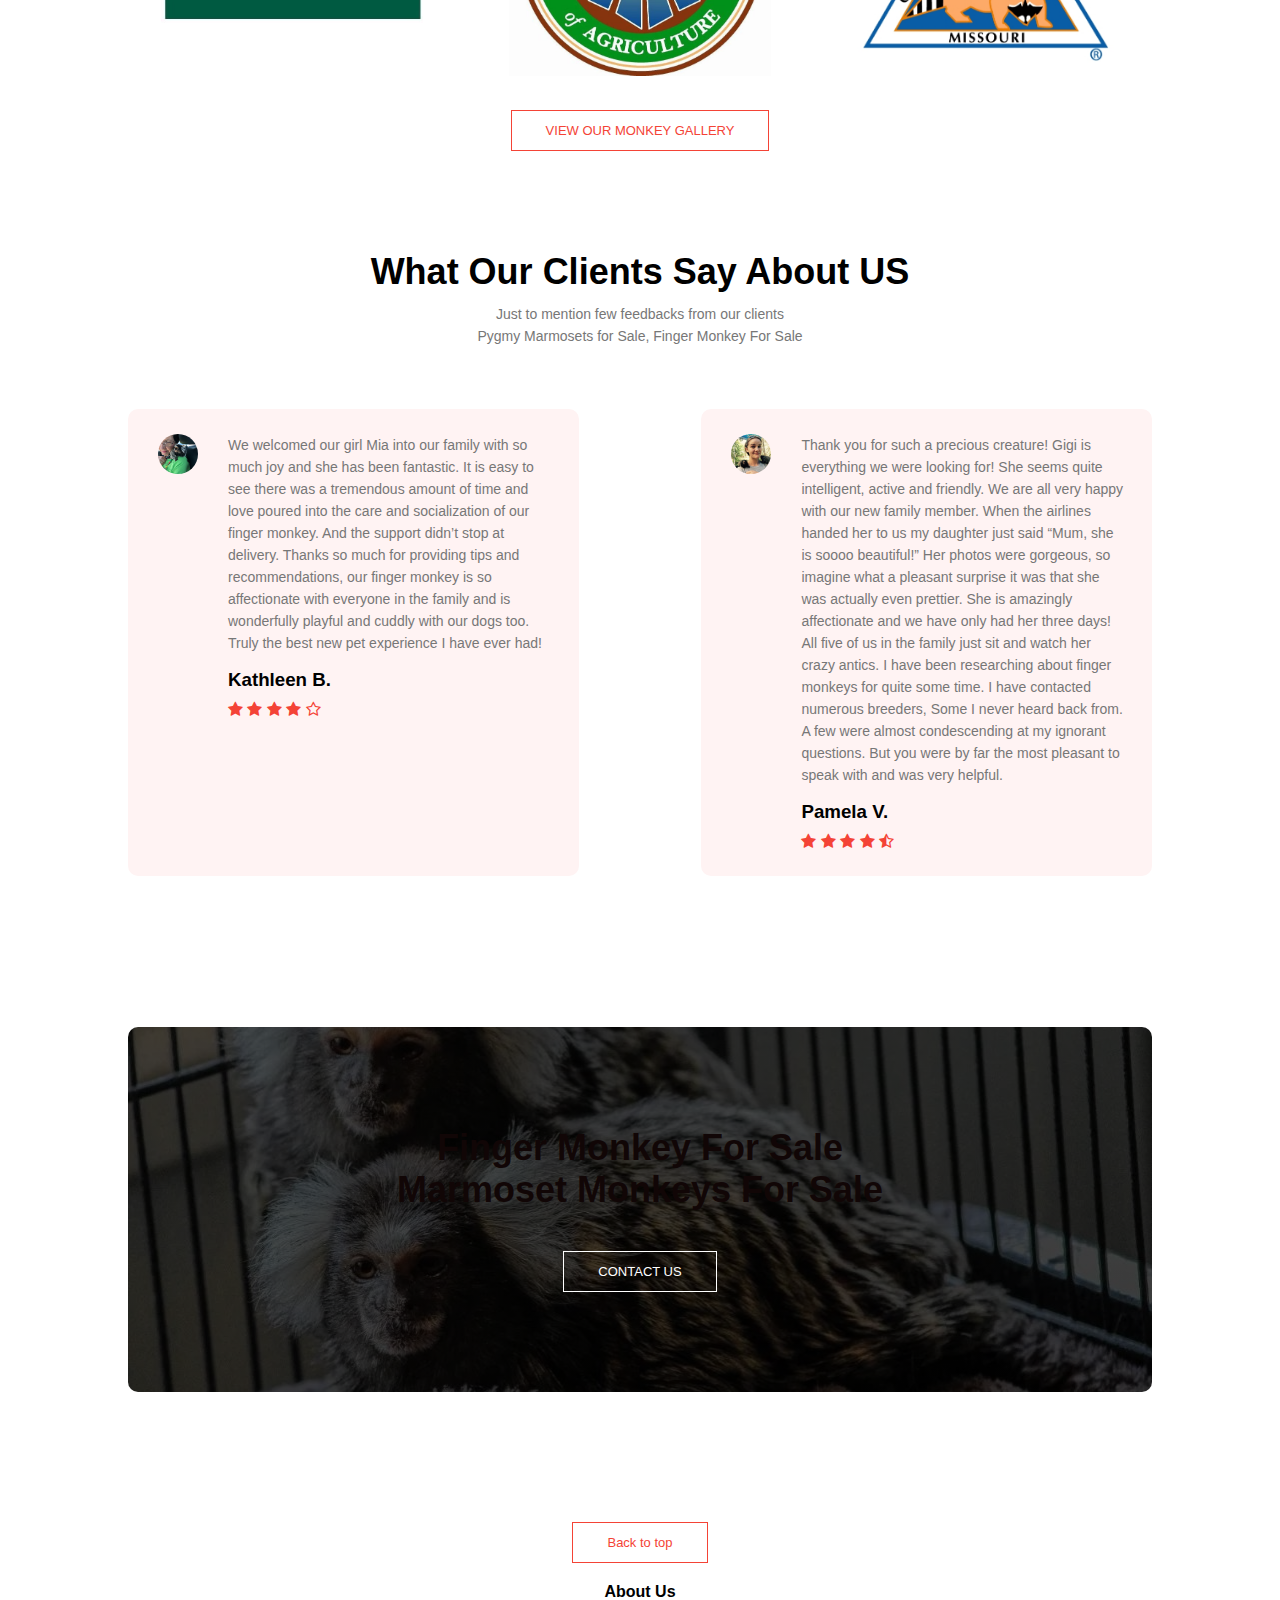
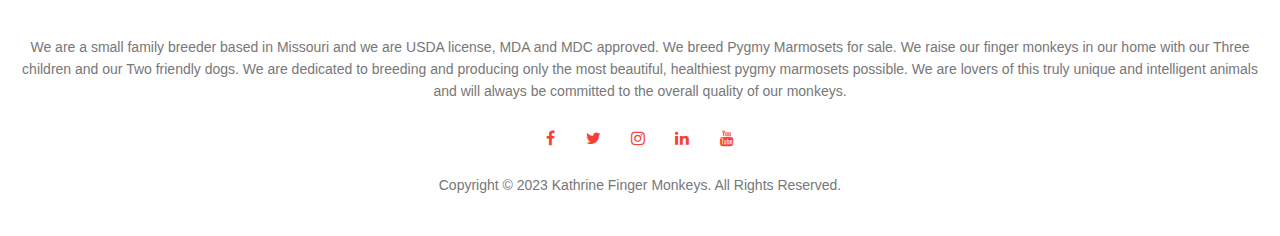
==== commit 81c087e8: "Update index.html" ====
--- a/index.html
+++ b/index.html
@@ -177,7 +177,7 @@
         <i class="fa fa-linkedin"></i>
         <i class="fa fa-youtube"></i>
     </div>
-    <p>Copyright © 2022 Kathrine Finger Monkeys. All Rights Reserved.</p>
+    <p>Copyright © 2023 Kathrine Finger Monkeys. All Rights Reserved.</p>
   
   
 <!----JavaScript for toggle menu---->
